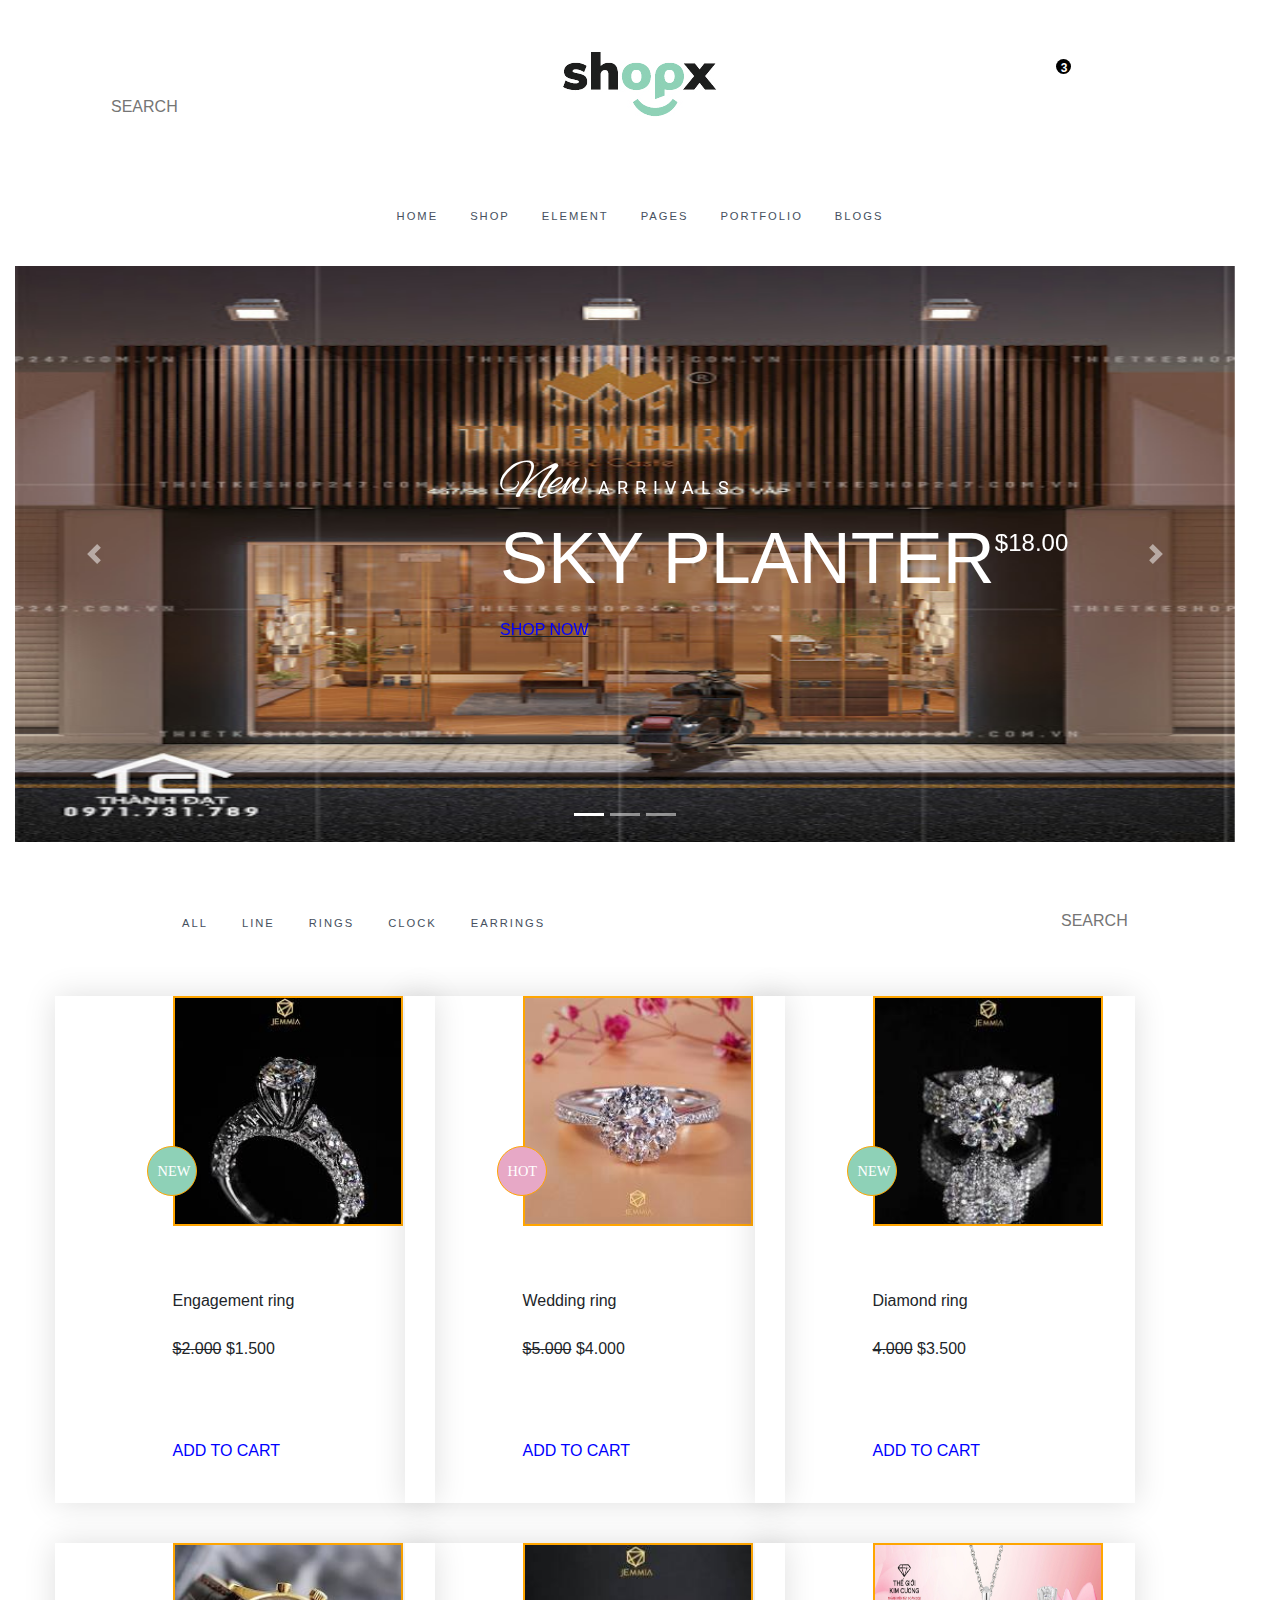
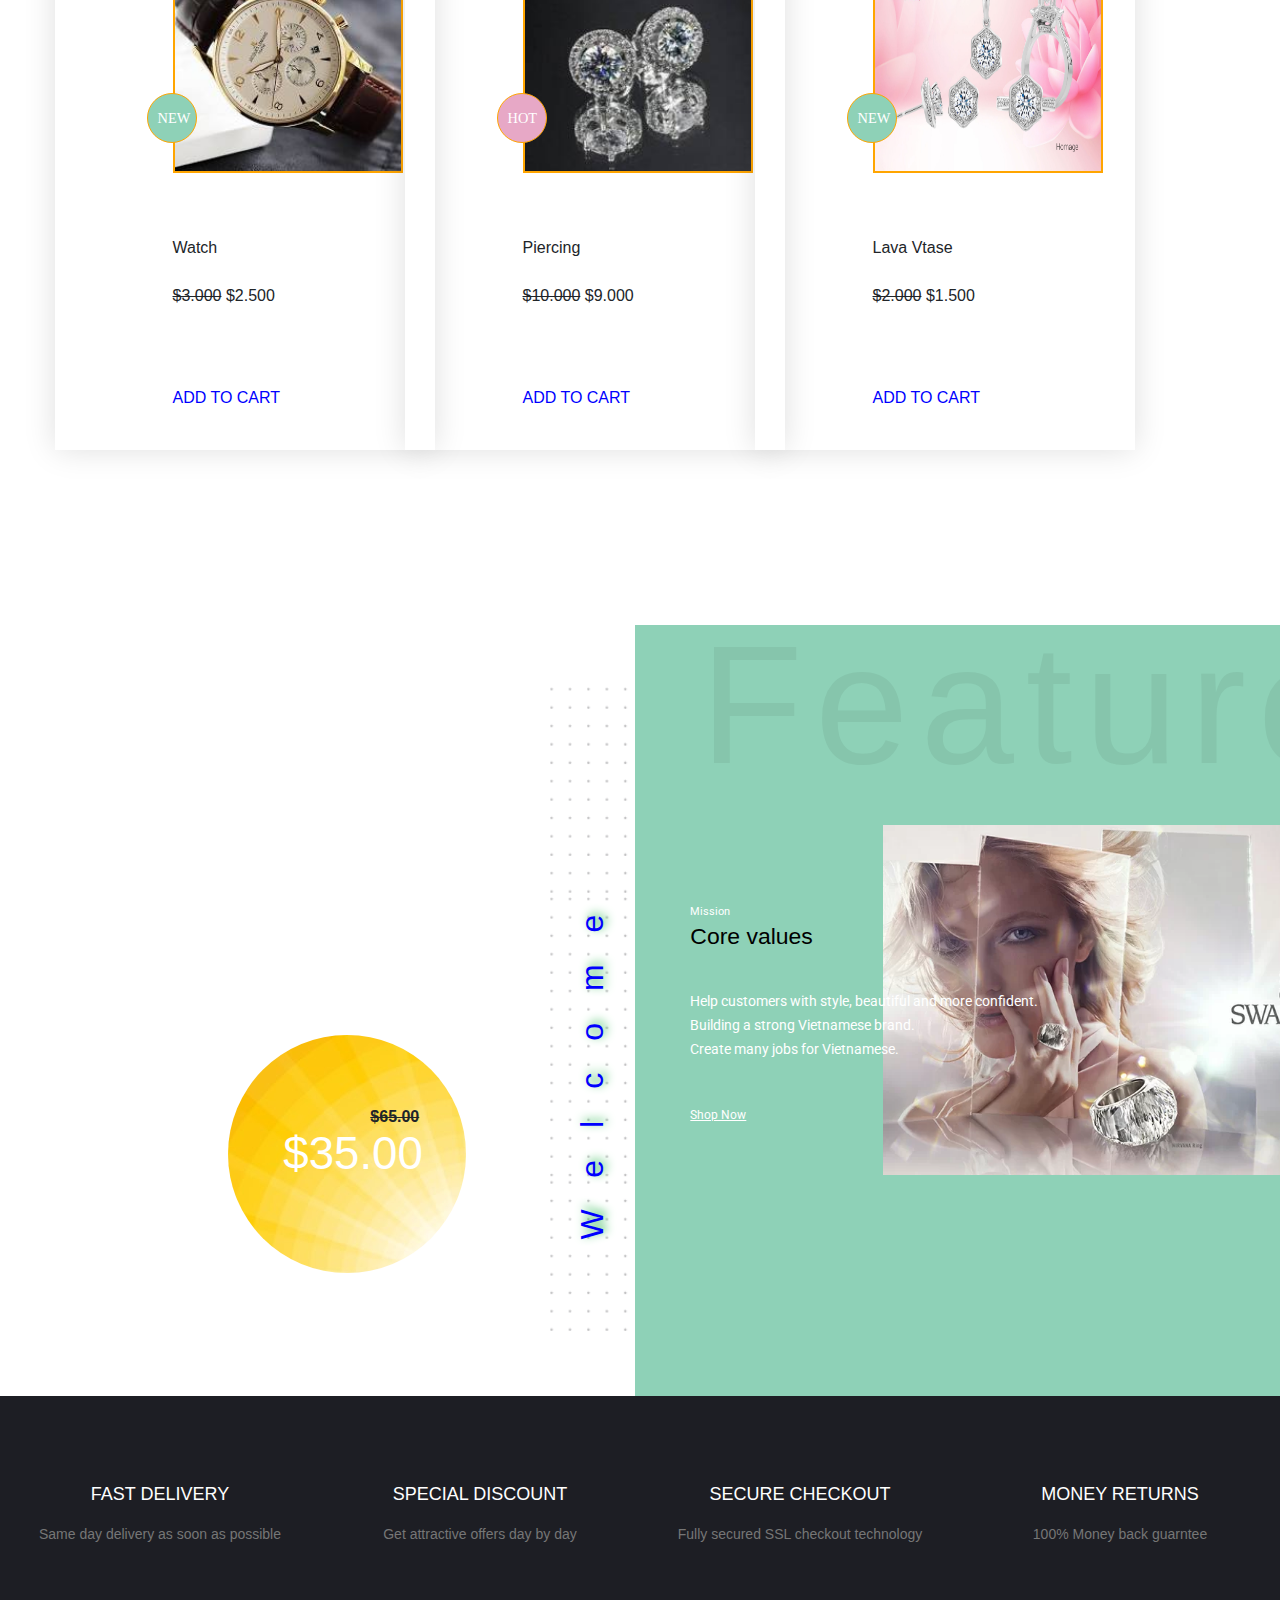
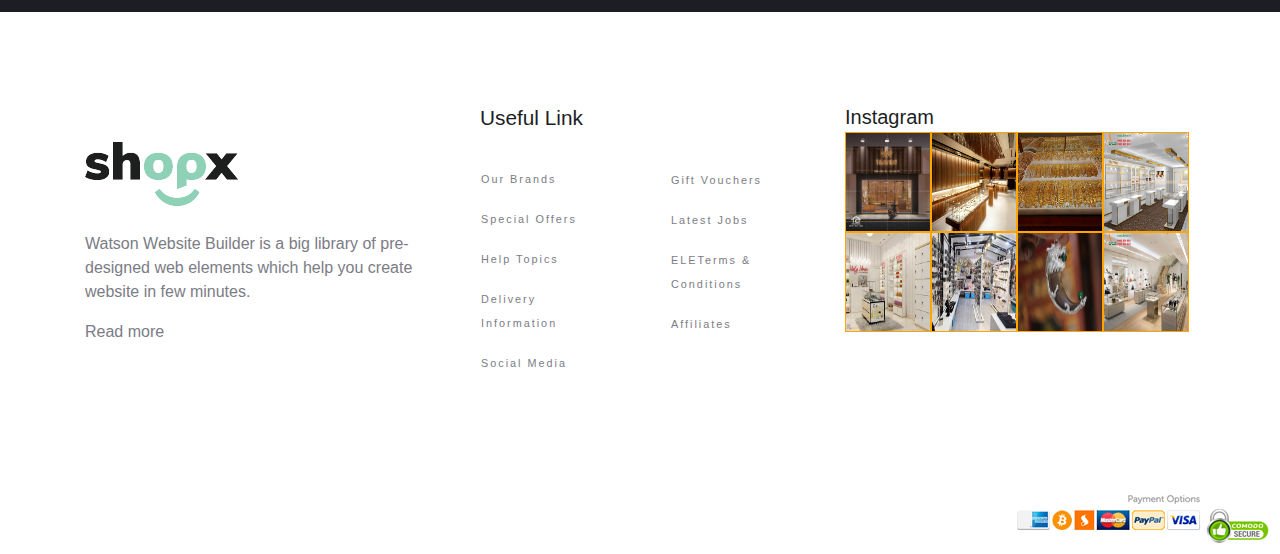
==== shop/index.html @ 18844729 "á" ====
<!DOCTYPE html>
<html lang = "en">
    <head>
        <meta charset="utf-8">
        <title>Shopx-pkg</title>
        <link rel="stylesheet" href="style.css">
        <link rel="stylesheet" href="https://use.fontawesome.com/releases/v5.7.0/css/all.css" integrity="sha384-lZN37f5QGtY3VHgisS14W3ExzMWZxybE1SJSEsQp9S+oqd12jhcu+A56Ebc1zFSJ" crossorigin="anonymous">
		<link rel="stylesheet" href="https://maxcdn.bootstrapcdn.com/bootstrap/4.5.2/css/bootstrap.min.css">
		<link href="https://fonts.googleapis.com/css2?family=Alex+Brush&display=swap" rel="stylesheet">
		<link href="https://fonts.googleapis.com/css2?family=Roboto:ital,wght@0,100;0,300;0,400;1,100&display=swap" rel="stylesheet">
        
    </head>
    <body>
		<!--start header-->
        <header>
            <div class="container">
                <div class="row top-header">
                    <div class="search col-xl-2">
                        <div class="input-group">
                            <div class="input-group-btn">
								<button type="submit" class="btn">
									<span class="fa fa-search"></span>
								</button>
							</div>
							<input class="form-control-plaintext" type="text" placeholder="SEARCH" aria-describedby="search-a">
                        </div>
                    </div>
                    <div class="shopx col-xl-8">
                        <img src="img/shopx.jpg" alt="shopx">
                    </div>
                    <div class="icon col-xl-2 row">
                        <div class="dropdown">
							<button type="button" class="btn btn-white" data-toggle="dropdown">
								<i class="far fa-user-circle"></i>
							</button>
							<div class="dropdown-menu">
								<a class="dropdown-item" href="#">Login</a>
								<a class="dropdown-item" href="#">Log out</a>
								<a class="dropdown-item" href="#">Security</a>
							</div>
                        </div>
                        <div class="dropdown">
							<button type="button" class="btn btn-white positon" data-toggle="dropdown">
								<i class="fas fa-shopping-cart"></i>
                                <span class="badge badge-light">3</span>	
							</button>
							<div class="dropdown-menu">
								<a class="dropdown-item" href="#">Hot</a>
								<a class="dropdown-item" href="#">New</a>
								<a class="dropdown-item" href="#">Discount</a>
                            </div>
                            
						</div>
						<div class="dropdown">
							<button type="button" class="btn btn-white" data-toggle="dropdown">
								<i class="fas fa-align-right"></i>
							</button>
							<div class="dropdown-menu">
								<div class="dropdown-header" href="#">Language</div>
								<a class="dropdown-item" href="#">English</a>
								<a class="dropdown-item" href="#">Viet Nam</a>
							</div>
                        </div>
                    </div>

                </div>
                <div class="row justify-content-center">
					<ul class="nav nav-menu">
						<li class="nav-item">
							<a class="nav-link" href="#" title="home">HOME</a>
						</li>
						<li class="nav-item">
							<a class="nav-link" href="#" title="shop">SHOP</a>
						</li>
						<li class="nav-item">
							<a class="nav-link" href="#" title="element">ELEMENT</a>
						</li>
						<li class="nav-item">
							<a class="nav-link" href="#" title="pages">PAGES</a>
						</li>
						<li class="nav-item">
							<a class="nav-link" href="#" title="portfolio">PORTFOLIO</a>
						</li>
						<li class="nav-item">
							<a class="nav-link" href="#" title="blogs">BLOGS</a>
						</li>
					</ul>
				</div>
            </div>
        </header>
		<!--end header-->
		<!--start section-->
		<section>
			<div class="row container-fluid">
				<div id="demo" class="carousel slide col-xl-12" data-ride="carousel">
					<ul class="carousel-indicators">
						<li data-target="#demo" data-slide-to="0" class="active"></li>
						<li data-target="#demo" data-slide-to="1" ></li>
						<li data-target="#demo" data-slide-to="2" ></li>
					</ul>
					<div class="carousel-inner">
						<div class="carousel-item active">
							<img src="img/img1.jpg" alt="cửa hàng">
						</div>
						<div class="carousel-item ">
							<img src="img/img2.jpg" alt="cửa hàng">
						</div>
						<div class="carousel-item ">
							<img src="img/img3.jpg" alt="cửa hàng">
						</div>
					</div>
					<a class="carousel-control-prev" href="#demo" data-slide="prev">
						<span class="carousel-control-prev-icon"></span>
					</a>
					<a class="carousel-control-next" href="#demo" data-slide="next">
						<span class="carousel-control-next-icon"></span>
					</a>
					<div class="word">
						<div class="text-1">
							<div class="new">New
								<span class="arrivals">arrivals</span>
							</div>
						</div>
						<div class="text-2">
							<div class="skyplanter">Sky Planter
								<span class="money">$18.00</span>
							</div>
						</div>
						<div class="text-3">
							<a class="user-link" href="#" title="shopnow">SHOP NOW</a>
						</div>
					</div>
				</div>
			</div>
			<div class="product">
				<div class="container">
					<div class="row top-product">
						<div class="dropdown col-1">
							<button type="button" class="btn btn-white" data-toggle="dropdown">
								<i class="fas fa-align-right"></i>
							</button>
							<div class="dropdown-menu">
								<div class="dropdown-header" href="#">Menu</div>
								<a class="dropdown-item" href="#">product</a>
								<a class="dropdown-item" href="#">unit price</a>
							</div>
						</div>
						<ul class="nav nav-tabs  col-5" role="tablist">
							<li class="nav-item">
								<a class="nav-link" data-toggle="tab" href="#all">ALL</a>
							</li>
							<li class="nav-item">
								<a class="nav-link" data-toggle="tab" href="#line">LINE</a>
							</li>
							<li class="nav-item">
								<a class="nav-link" data-toggle="tab" href="#rings">RINGS</a>
							</li>
							<li class="nav-item">
								<a class="nav-link" data-toggle="tab" href="#clock">CLOCK</a>
							</li>
							<li class="nav-item">
								<a class="nav-link" data-toggle="tab" href="#earrings">EARRINGS</a>
							</li>
						</ul>
						<div class="col-4"></div>
						<div class="search-tow col-2">
							<div class="input-group">
								<div class="input-group-btn">
									<button type="submit" class="btn">
										<span class="fa fa-search"></span>
									</button>
								</div>
								<input class="form-control-plaintext" type="text" placeholder="SEARCH" aria-describedby="search-a">
							</div>
						</div>
					</div>
					<div class="row">
						<div id="item" class="col-xl-4 row">
							<div class="col-xl-3">
								<div class="icon-a">
									<button type="button" class="btn btn-white" data-toggle="modal" data-target="#myModal">
										<i class="fas fa-align-right"></i>
									</button>
									<div class="modal" id="myModal">
										<div class="modal-dialog">
											<div class="modal-content">
												<div class="modal-header">
													<h4 class="modal-title">shopping</h4>
													<button type="button" class="close" data-dismiss="modal">&times;</button>
												</div>
												<div class="modal-body">
													like
												</div>
												<div class="modal-footer">
													<button type="button" class="btn btn-danger" data-dismiss="modal">Close</button>
												</div>
											</div>
										</div>
									</div>
								</div>
								<div class="icon-aa">
									<a href="#" title="heart">
										<i class="far fa-heart"></i>
									</a>
								</div>
								<div class="icon-aaa">
									<a href="#" title="all">
										<i class="fas fa-align-left"></i>
									</a>
								</div>
							</div>
							<div class="col-xl-9">
								<div class="new-b">
									<img class="image" src="img/aa.jpg" alt="aaa">
									<div class="new-new"></div>
									<span class="let">NEW</span>
									<div class="abc">
										<div>Engagement ring</div>
										<div class="usd">
											<span><del>$2.000</del></span>  $1.500
										</div>
										<a class="user-link" href="#" title="cart">
											<i class="fas fa-shopping-cart"></i>
											ADD TO CART
										</a>
									</div>
								</div>
							</div>
						</div>
						<div id="item" class="col-xl-4 row">
							<div class="col-xl-3">
								<div class="icon-a">
									<button type="button" class="btn btn-white" data-toggle="modal" data-target="#myModal">
										<i class="fas fa-align-right"></i>
									</button>
									<div class="modal" id="myModal">
										<div class="modal-dialog">
											<div class="modal-content">
												<div class="modal-header">
													<h4 class="modal-title">shopping</h4>
													<button type="button" class="close" data-dismiss="modal">&times;</button>
												</div>
												<div class="modal-body">
													like
												</div>
												<div class="modal-footer">
													<button type="button" class="btn btn-danger" data-dismiss="modal">Close</button>
												</div>
											</div>
										</div>
									</div>
								</div>
								<div class="icon-aa">
									<a href="#" title="heart">
										<i class="far fa-heart"></i>
									</a>
								</div>
								<div class="icon-aaa">
									<a href="#" title="all">
										<i class="fas fa-align-left"></i>
									</a>
								</div>
							</div>
							<div class="col-xl-9">
								<div class="hot-b">
									<img class="image" src="img/a.jpg" alt="aaa">
									<div class="hot-c"></div>
									<span class="hot">HOT</span>
									<div class="abc">
										<div>Wedding ring</div>
										<div class="usd">
											<span><del>$5.000</del></span>  $4.000
										</div>
										<a class="user-link" href="#" title="cart">
											<i class="fas fa-shopping-cart"></i>
											ADD TO CART
										</a>
									</div>
								</div>
							</div>
						</div>
						<div id="item" class="col-xl-4 row">
							<div class="col-xl-3">
								<div class="icon-a">
									<button type="button" class="btn btn-white" data-toggle="modal" data-target="#myModal">
										<i class="fas fa-align-right"></i>
									</button>
									<div class="modal" id="myModal">
										<div class="modal-dialog">
											<div class="modal-content">
												<div class="modal-header">
													<h4 class="modal-title">shopping</h4>
													<button type="button" class="close" data-dismiss="modal">&times;</button>
												</div>
												<div class="modal-body">
													like
												</div>
												<div class="modal-footer">
													<button type="button" class="btn btn-danger" data-dismiss="modal">Close</button>
												</div>
											</div>
										</div>
									</div>
								</div>
								<div class="icon-aa">
									<a href="#" title="heart">
										<i class="far fa-heart"></i>
									</a>
								</div>
								<div class="icon-aaa">
									<a href="#" title="all">
										<i class="fas fa-align-left"></i>
									</a>
								</div>
							</div>
							<div class="col-xl-9">
								<div class="new-b">
									<img class="image" src="img/aaa.jpg" alt="aaa">
									<div class="new-new"></div>
									<span class="let">NEW</span>
									<div class="abc">
										<div>Diamond ring</div>
										<div class="usd">
											<span><del>4.000</del></span>  $3.500
										</div>
										<a class="user-link" href="#" title="cart">
											<i class="fas fa-shopping-cart"></i>
											ADD TO CART
										</a>
									</div>
								</div>
							</div>
						</div>
					</div>
					<div class="row last-product">
						<div id="item" class="col-xl-4 row">
							<div class="col-xl-3">
								<div class="icon-a">
									<button type="button" class="btn btn-white" data-toggle="modal" data-target="#myModal">
										<i class="fas fa-align-right"></i>
									</button>
									<div class="modal" id="myModal">
										<div class="modal-dialog">
											<div class="modal-content">
												<div class="modal-header">
													<h4 class="modal-title">shopping</h4>
													<button type="button" class="close" data-dismiss="modal">&times;</button>
												</div>
												<div class="modal-body">
													like
												</div>
												<div class="modal-footer">
													<button type="button" class="btn btn-danger" data-dismiss="modal">Close</button>
												</div>
											</div>
										</div>
									</div>
								</div>
								<div class="icon-aa">
									<a href="#" title="heart">
										<i class="far fa-heart"></i>
									</a>
								</div>
								<div class="icon-aaa">
									<a href="#" title="all">
										<i class="fas fa-align-left"></i>
									</a>
								</div>
							</div>
							<div class="col-xl-9">
								<div class="new-b">
									<img class="image" src="img/b.jpg" alt="aaa">
									<div class="new-new"></div>
									<span class="let">NEW</span>
									<div class="abc">
										<div>Watch</div>
										<div class="usd">
											<span><del>$3.000</del></span>  $2.500
										</div>
										<a class="user-link" href="#" title="cart">
											<i class="fas fa-shopping-cart"></i>
											ADD TO CART
										</a>
									</div>
								</div>
							</div>
						</div>
						<div id="item" class="col-xl-4 row">
							<div class="col-xl-3">
								<div class="icon-a">
									<button type="button" class="btn btn-white" data-toggle="modal" data-target="#myModal">
										<i class="fas fa-align-right"></i>
									</button>
									<div class="modal" id="myModal">
										<div class="modal-dialog">
											<div class="modal-content">
												<div class="modal-header">
													<h4 class="modal-title">shopping</h4>
													<button type="button" class="close" data-dismiss="modal">&times;</button>
												</div>
												<div class="modal-body">
													like
												</div>
												<div class="modal-footer">
													<button type="button" class="btn btn-danger" data-dismiss="modal">Close</button>
												</div>
											</div>
										</div>
									</div>
								</div>
								<div class="icon-aa">
									<a href="#" title="heart">
										<i class="far fa-heart"></i>
									</a>
								</div>
								<div class="icon-aaa">
									<a href="#" title="all">
										<i class="fas fa-align-left"></i>
									</a>
								</div>
							</div>
							<div class="col-xl-9">
								<div class="hot-b">
									<img class="image" src="img/bb.jpg" alt="aaa">
									<div class="hot-c"></div>
									<span class="hot">HOT</span>
									<div class="abc">
										<div>Piercing</div>
										<div class="usd">
											<span><del>$10.000</del></span>  $9.000
										</div>
										<a class="user-link" href="#" title="cart">
											<i class="fas fa-shopping-cart"></i>
											ADD TO CART
										</a>
									</div>
								</div>
							</div>
						</div>
						<div id="item" class="col-xl-4 row">
							<div class="col-xl-3">
								<div class="icon-a">
									<button type="button" class="btn btn-white" data-toggle="modal" data-target="#myModal">
										<i class="fas fa-align-right"></i>
									</button>
									<div class="modal" id="myModal">
										<div class="modal-dialog">
											<div class="modal-content">
												<div class="modal-header">
													<h4 class="modal-title">shopping</h4>
													<button type="button" class="close" data-dismiss="modal">&times;</button>
												</div>
												<div class="modal-body">
													like
												</div>
												<div class="modal-footer">
													<button type="button" class="btn btn-danger" data-dismiss="modal">Close</button>
												</div>
											</div>
										</div>
									</div>
								</div>
								<div class="icon-aa">
									<a href="#" title="heart">
										<i class="far fa-heart"></i>
									</a>
								</div>
								<div class="icon-aaa">
									<a href="#" title="all">
										<i class="fas fa-align-left"></i>
									</a>
								</div>
							</div>
							<div class="col-xl-9">
								<div class="new-b">
									<img class="image" src="img/bbbb.jpg" alt="aaa">
									<div class="new-new"></div>
									<span class="let">NEW</span>
									<div class="abc">
										<div>Lava Vtase</div>
										<div class="usd">
											<span><del>$2.000</del></span>  $1.500
										</div>
										<a class="user-link" href="#" title="cart">
											<i class="fas fa-shopping-cart"></i>
											ADD TO CART
										</a>
									</div>
								</div>
							</div>
						</div>
					</div>
				</div>
			</div>
			 <!-- start four -->
			<div class="four">
				<div class="container-fluid">
					<div class="row">
						<div class="col-xl-2"></div>
						<div class="col-xl-3">
							<div class="four-a">
								<div class="four-aa"><del>$65.00</del></div>
								<div class="four-ab">$35.00</div>
							</div>
						</div>
						<div class="col-xl-7">
							<div class="layer-a">
								<img class="layer-aa" src="img/layer.png" alt="layer" height="661">
								<div class="text-a">Welcome</div>
								<div class="col-xl-12 text-b">
									<div class="text-ba">Featured</div>
									<img class="layer-b" src="img/swarovski.webp" alt="fox">
									<div class="text-bb">
										<div class="text-bba">Mission</div>
										<p class="text-bbb">Core values</p>
										<p class="text-bbc">
											Help customers with style, beautiful and more confident.
											<br>Building a strong Vietnamese brand.
											<br>Create many jobs for Vietnamese.
											
										</p>
										<a class="text-bbd" href="#" title="now">Shop Now</a>
									</div>
								</div>
							</div>
						</div>
					</div>
				</div>
			</div>
			<div class="container-fluid">
				<div class="row">
					<div class="col-xl-3 icon-special">
						<i class="fas fa-truck icon-o"></i>
						<p class="text-c">FAST DELIVERY</p>
						<p class="text-d">Same day delivery as soon as possible</p>
					</div>
					<div class="col-xl-3 icon-special">
						<i class="fas fa-tags icon-o"></i>
						<p class="text-c">SPECIAL DISCOUNT</p>
						<p class="text-d">Get attractive offers day by day</p>
					</div>
					<div class="col-xl-3 icon-special">
						<i class="fas fa-lock-open icon-o"></i>
						<p class="text-c">SECURE CHECKOUT</p>
						<p class="text-d">Fully secured SSL checkout technology</p>
					</div>
					<div class="col-xl-3 icon-special">
						<i class="fas fa-coins icon-o"></i>
						<p class="text-c">MONEY RETURNS</p>
						<p class="text-d">100% Money back guarntee</p>
					</div>
				</div>
			</div>
		</section>
		<!-- end section -->
		<footer>
			<div class="container">
				<div class="row">
					<div class="col-xl-4">
						<a href="#" title="logo"><img class="logo-a" src="img/logo.png" alt="logo"></a>
						<p class="text-e">Watson Website Builder is a big library of pre-designed web elements which help you create website in few minutes.</p>
						<a class="readmore" href="#">Read more<span class="fas fa-angle-double-right"></span></a>
					</div>
					<div class="col-xl-2">
						<p class="text-f">Useful Link</p>
						<ul class="nav">
							<li class="nav-item">
								<a class="nav-link link-b" href="#"><span class="fas fa-angle-double-right"></span> Our Brands</a>
							</li>
							<li class="nav-item">
								<a class="nav-link link-b" href="#"><span class="fas fa-angle-double-right"></span> Special Offers</a>
							</li>
							<li class="nav-item">
								<a class="nav-link link-b" href="#"><span class="fas fa-angle-double-right"></span> Help Topics</a>
							</li>
							<li class="nav-item">
								<a class="nav-link link-b" href="#"><span class="fas fa-angle-double-right"></span> Delivery Information</a>
							</li>
							<li class="nav-item">
								<a class="nav-link link-b" href="#"><span class="fas fa-angle-double-right"></span> Social Media</a>
							</li>
						</ul>
					</div>
					<div class="col-xl-2">
						<ul class="nav list-b">
							<li class="nav-item">
								<a class="nav-link link-b" href="#"><span class="fas fa-angle-double-right"></span> Gift Vouchers</a>
							</li>
							<li class="nav-item">
								<a class="nav-link link-b" href="#"><span class="fas fa-angle-double-right"></span> Latest Jobs</a>
							</li>
							<li class="nav-item">
								<a class="nav-link link-b" href="#"><span class="fas fa-angle-double-right"></span> ELETerms & Conditions</a>
							</li>
							<li class="nav-item">
								<a class="nav-link link-b" href="#"><span class="fas fa-angle-double-right"></span> Affiliates</a>
							</li>
						</ul>
					</div>
					<div class="col-xl-4 list-c">
						<a class="instagram" href="https://www.instagram.com/" title="instagram">
							<span class="fab fa-instagram"></span>Instagram
						</a>
						<div class="d-flex">
							<img src="img/img1.jpg" alt="shopone" width="86" height="100">
							<img src="img/img2.jpg" alt="shopone" width="86" height="100">
							<img src="img/img3.jpg" alt="shopone" width="86" height="100">
							<img src="img/img4.jpg" alt="shopone" width="86" height="100">
						</div>
						<div class="d-flex">
							<img src="img/img5.jpg" alt="shopone" width="86" height="100">
							<img src="img/img6.jpg" alt="shopone" width="86" height="100">
							<img src="img/img7.jpg" alt="shopone" width="86" height="100">
							<img src="img/img8.jpg" alt="shopone" width="86" height="100">
						</div>
						
						<a class="payment" href="https://phuquy.com.vn/">
							<img class="payment-a" src="img/phuongthucthanhtoan.png" alt="phuongthucthanhtoan">
						</a>
					</div>
				</div>
			</div>
		</footer>
		<script src="https://ajax.googleapis.com/ajax/libs/jquery/3.5.1/jquery.min.js"></script>
		<script src="https://cdnjs.cloudflare.com/ajax/libs/popper.js/1.16.0/umd/popper.min.js"></script>
		<script src="https://maxcdn.bootstrapcdn.com/bootstrap/4.5.2/js/bootstrap.min.js"></script>
    </body>
</html>
---- shop/style.css ----
.container{
	width:1140px;
	margin:0 auto;
}
*{
	font-family:sans-serif;
}

/*start header*/
.top-header{
	padding-top:52px;
}
.search{
	padding-top:36px;
}

.shopx{
	text-align:center;
}
.btn{
	position:relative;
}
.btn span.badge{
	position:absolute;
	background:black;
	color:white;
	border-radius:50%;
	width:15px;
	height:15px;
	right:0px;
	top:0px;
}
.nav-menu{
	padding-top:70px;
	padding-bottom:30px;
	font-family:'Roboto';
}
.nav-link{
	font-size:0.7rem;
	line-height:1.5rem;
	letter-spacing:2px;
	color:#45505e;
}
.nav-link:hover{
	color:#9abca4;
	text-decoration:underline;
}
/* end header */

/* start section */
.carousel-item img{
	width:100%;
	height:576px;
}
#demo{
	position:relative;
}
.word{
	position:absolute;
	bottom:200px;
	left:500px;
}

.new, .skyplanter, .arrivals{
	color:#fff;
}
.new{
	font-family:'alex brush';
	font-size:3.3rem;
}
.arrivals{
	line-height:1.5rem;
	font-size:1.125rem;
	letter-spacing:7px;
	font-family:'roboto';
	text-transform:uppercase;
}
.skyplanter{
	line-height:1.5rem;
	font-size:4.5rem;
	text-transform:uppercase;
	position:relative;
}
.text-2{
	padding-top:23px;
	padding-bottom:48px;
}
.money{
	line-height:1.5rem;
	font-size:1.5rem;
	position:absolute;
	top:-15px;
	right:o;
}
.text-3{
	line-height:1.5rem;
	font-size:1.rem;
	text-decoration:underline;
}
.user-link:hover{
	color:#9abca4;
	text-decoration:none;
}
.user-link{
	color:blue;
}
/*end slide*/

/*start product*/

.top-product{
	padding-top:60px;
	padding-bottom:53px;
}

.image{
	width:230px;
	height:230px;
	border:2px solid orange;
}
ul.nav-tabs{
    border:none;
}
#item{
	box-shadow:0 0 30px rgb(0 0 0 / 13%);
}
.icon-aa{
	padding-top:40px;
	padding-bottom:28px;
}
.icon-aa, .icon-aaa{
	padding-left:15px;
}
.icon-a a, .icon-aa a, .icon-aaa a{
	color:black;
}
.new-b{
	position:relative;
}
.new-new{
	position:absolute;
	top:150px;
	left:-26px;
	background:#8ed1b7;
	width:50px;
	height:50px;
	border-radius:50%;
	border:1px solid orange;
	
}
.let{
	line-height:1.5rem;
	font-size:0.9rem;
	color:#fff;
	font-family:'Geogrotesque';
	position:absolute;
	top:163px;
	left:-15px;
}
.abc{
	padding-top:63px;
	padding-bottom:40px;
}
.usd{
	padding-top:24px;
	padding-bottom:78px;
}
.hot-b{
	position:relative;
}
.hot-c{
	position:absolute;
	top:150px;
	left:-26px;
	width:50px;
	height:50px;
	background:#e7a8c6;
	padding:15px 13px;
	border-radius:50%;
	border:1px solid orange;
	
}
.hot{
	line-height:1.5rem;
	font-size:0.9rem;
	color:#fff;
	font-family:'Geogrotesque';
	position:absolute;
	top:163px;
	left:-15px;
	
}
.last-product{
	padding-top:40px;
}
/*start four*/


	
.four{
	padding-top:175px;
}
.four-a{
	margin-bottom: 120px;
	position:relative;
	background:#e7a8c6;
	width:238px;
	height:238px;
	border-radius:50%;
	margin-top:410px;
	background-image:url("img/img10.jpg");
	
}
.four-aa{
    position: absolute;
    top: 70px;
	left: 142px;
	font-weight:600;
}
.four-ab{
	color:#fff;
	left: 55px;
    top: 85px;
	text-align:center;
	position:absolute;
	font-size: 2.85rem;
}
.layer-a{
	position:relative;
}

.layer-aa{
	top:60px;
	position:absolute;
}
.text-a{
	left: -134px;
    font-size: 2rem;
    line-height: 1.5rem;
    letter-spacing: 32px;
    top: 424px;
    transform: rotate(-90deg);
    position: absolute;
	font-family: 'Titillium Web', sans-serif;
	text-shadow:3px 3px 10px #29b54d;
	color:blue;
}
.text-b{
	left: 87px;
	background:#8ed1b7;
	height:771px;
}
.text-ba{
	letter-spacing:12px;
	padding-left:50px;
	padding-top:68px;
	color:#86c5ac;
	line-height:1.5rem;
	font-size:10.5rem;
}
.layer-b{
	top: 200px;
	left:248px;
	position:absolute;
	width:560px;
	height:auto;
}
.text-bb{
	top:275px;
    position: absolute;
    left: 55px;
}
.text-bba{
	line-height:1.5rem;
	font-size:0.67rem;
	font-family: 'Roboto', sans-serif;
	color:#fff;
}
.text-bbb{
	line-height:1.5rem;
	font-size:1.435rem;
	color:#000;
}
.text-bbc{
	line-height:1.5rem;
	padding-top:25px;
	padding-bottom:25px;
	font-size:0.875rem;
	font-family: 'Roboto', sans-serif;
	color:#fff;
}
.text-bbd{
	line-height:1.5rem;
	font-size:0.75rem;
	text-decoration:underline;
	font-family: 'Roboto', serif;
	color:#fff;
}

/* end four*/

/*last section*/
.icon-special{
	text-align:center;
	padding-top:40px;
	background:#1d1e24;
	padding-bottom:50px;
}
.icon-o{
	color:#343640;
	font-size:3.6875rem;
}
.text-c{
	padding-top:46px;
	color:#fff;
	font-size:1.125rem;
	line-height:1.5rem;
}
.text-d{
	color:#767676;
	font-size:0.875rem;
	line-height:1.5rem;
}
/*end section */


.logo-a{
    padding-top: 130px;
	padding-bottom: 25px;
}
.text-e{
	color:#7b7c85;
}
.readmore{
	color:#7b7c85;
}
.text-f{
	padding-bottom:10px;
	font-size:1.3rem;
	font-family: 'Titillium Web', sans-serif;
	padding-top: 90px;
	padding-left:15px;
	color:#1d1e24;
}
.link-b{
	font-size:0.677rem;
	color:#7b7c85;
}
.list-b{
	padding-top:148px;
}
a.instagram{
	color:#1d1e24;
	font-size:1.25rem;
	
}
.fa-instagram{
	padding-bottom:33px;
}
.list-c{
	padding-top:90px;
	padding-left:100px;
}
.payment{
	padding-left:150px;
}
.payment-a{
	padding-top:155px;
}
.d-flex img{
	border:1px solid orange;
}
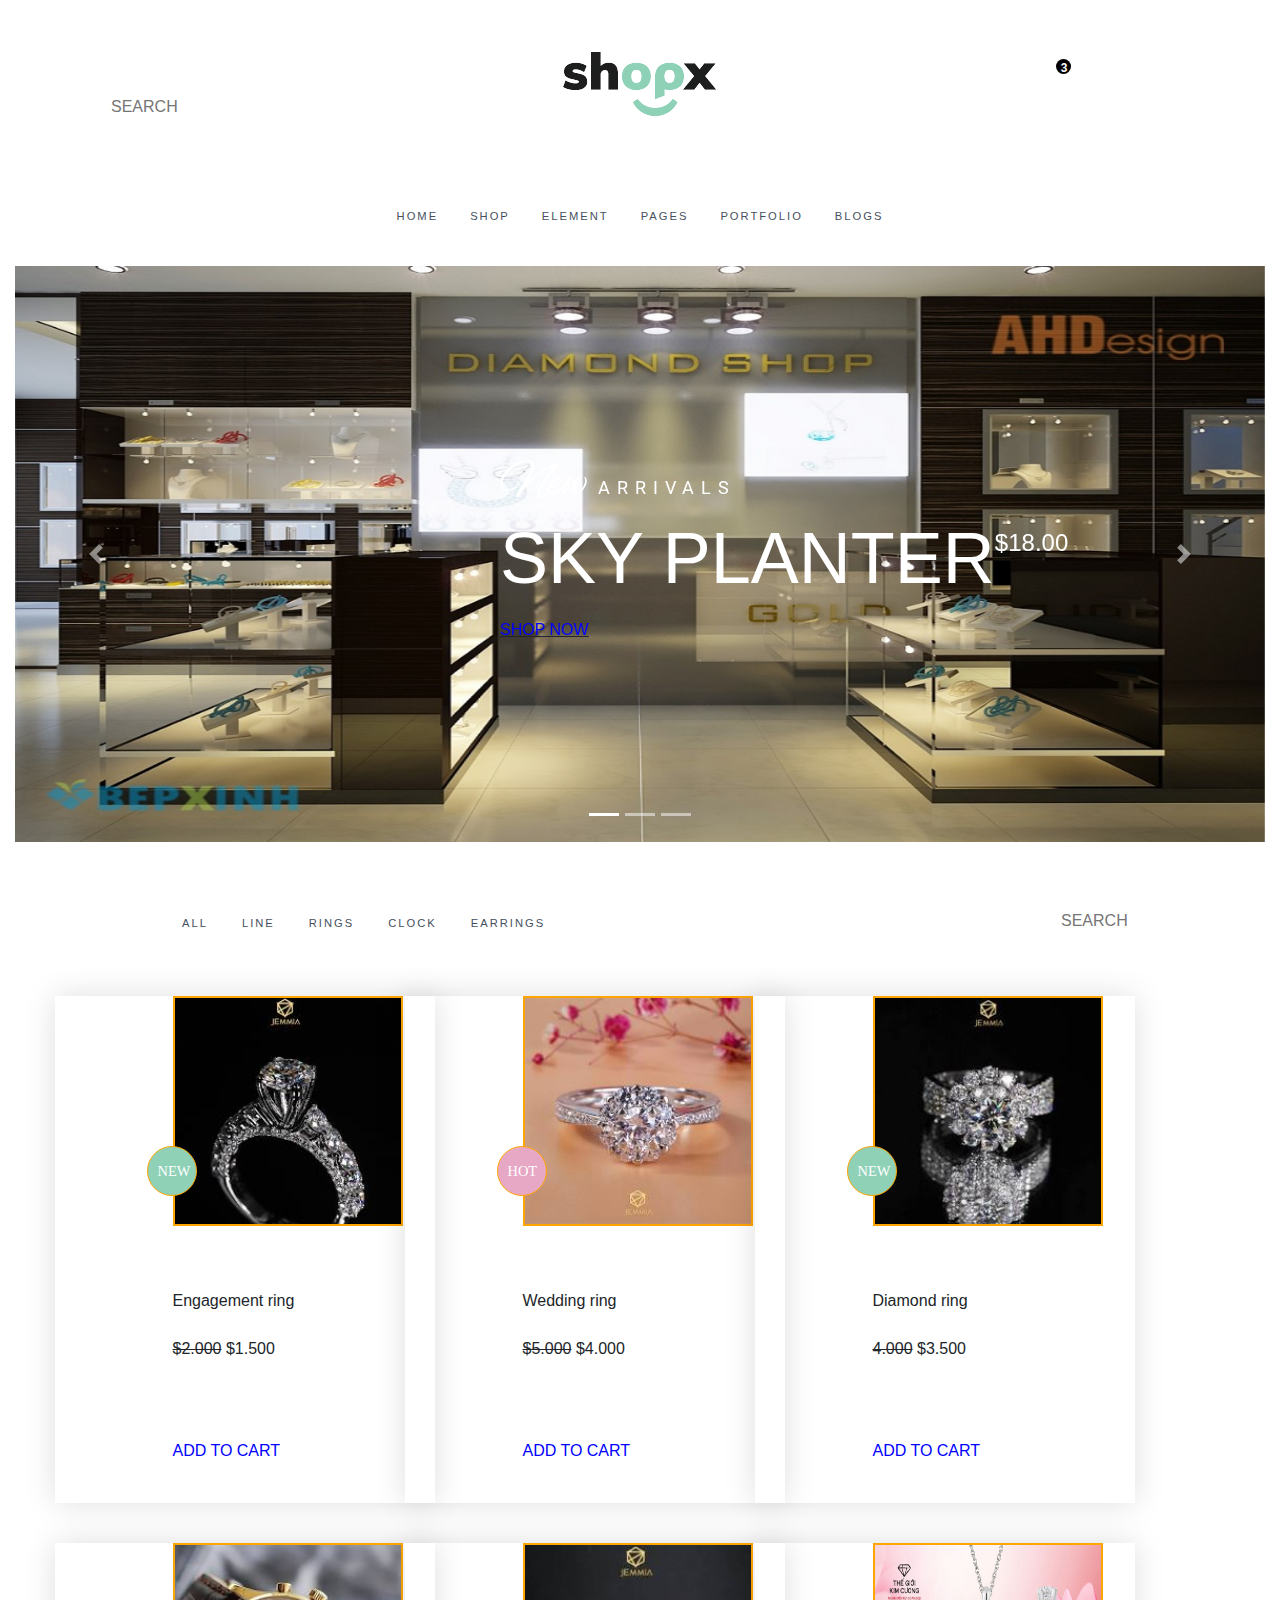
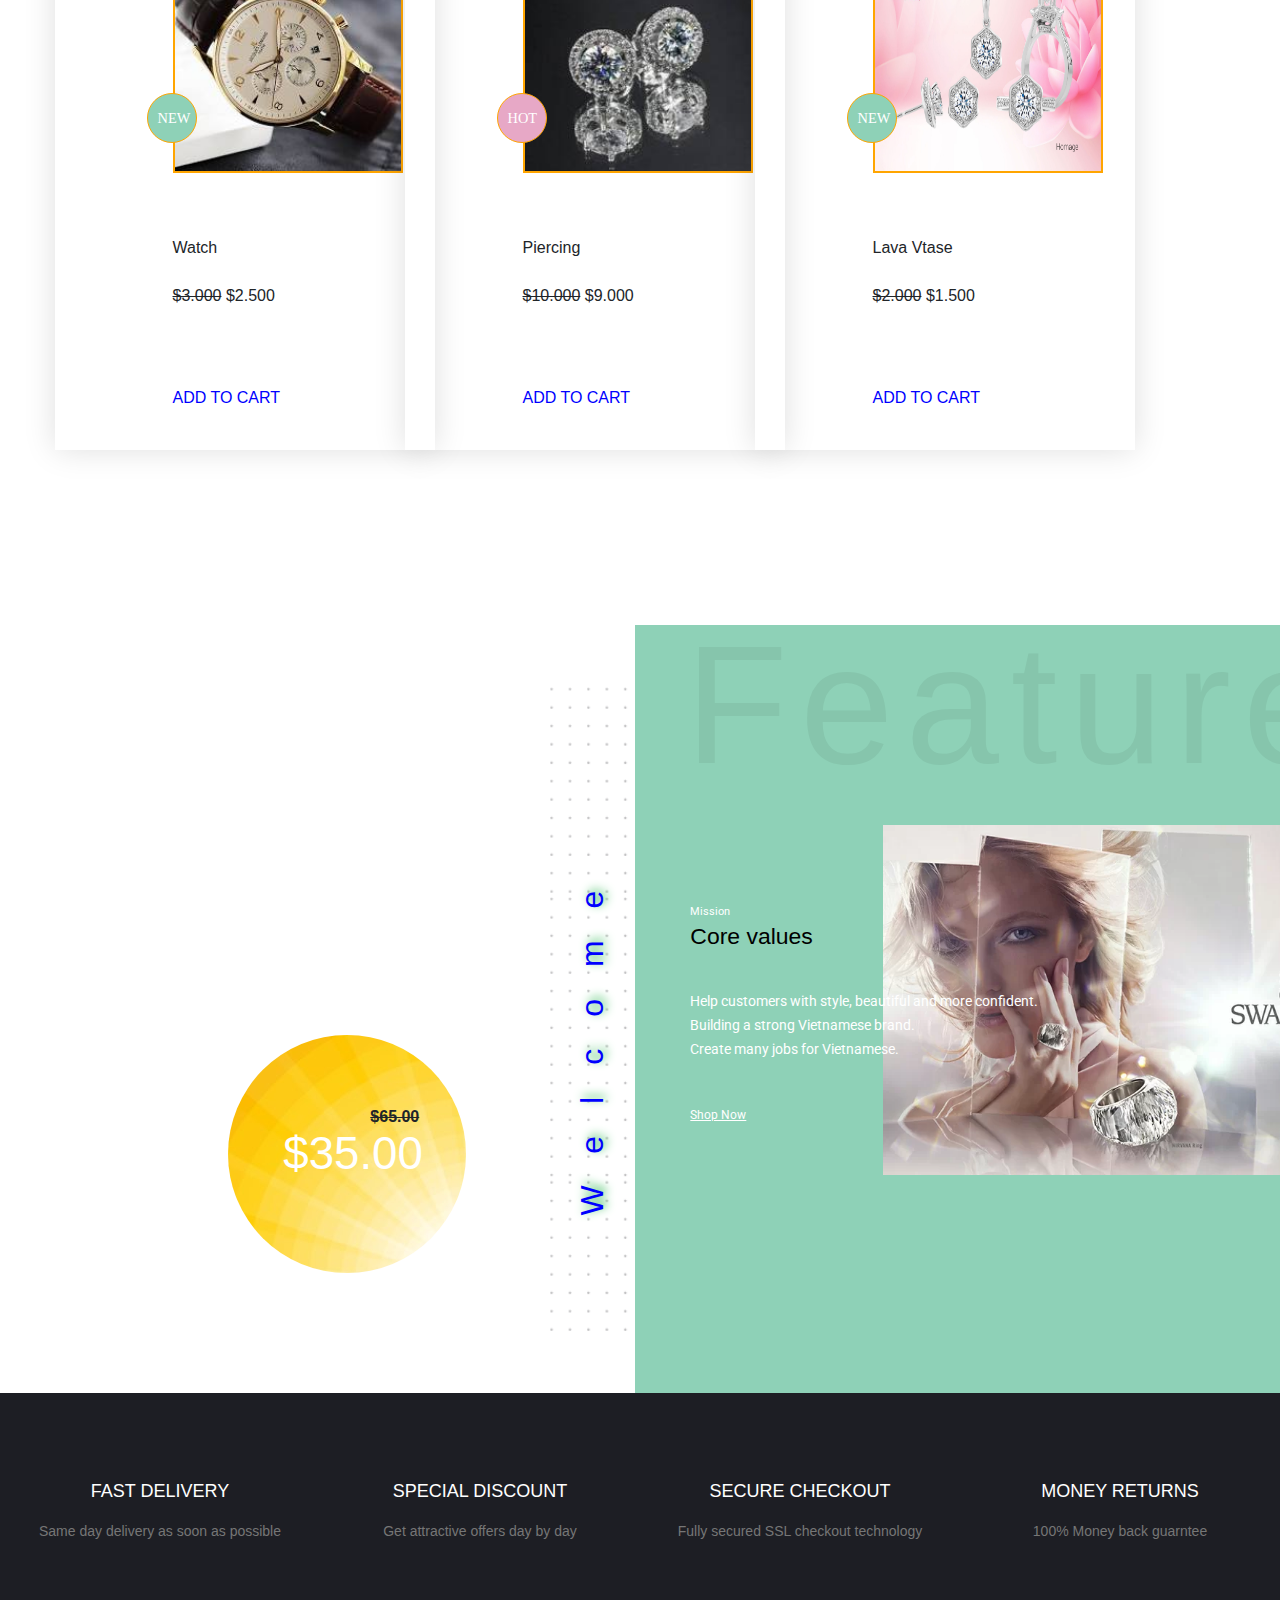
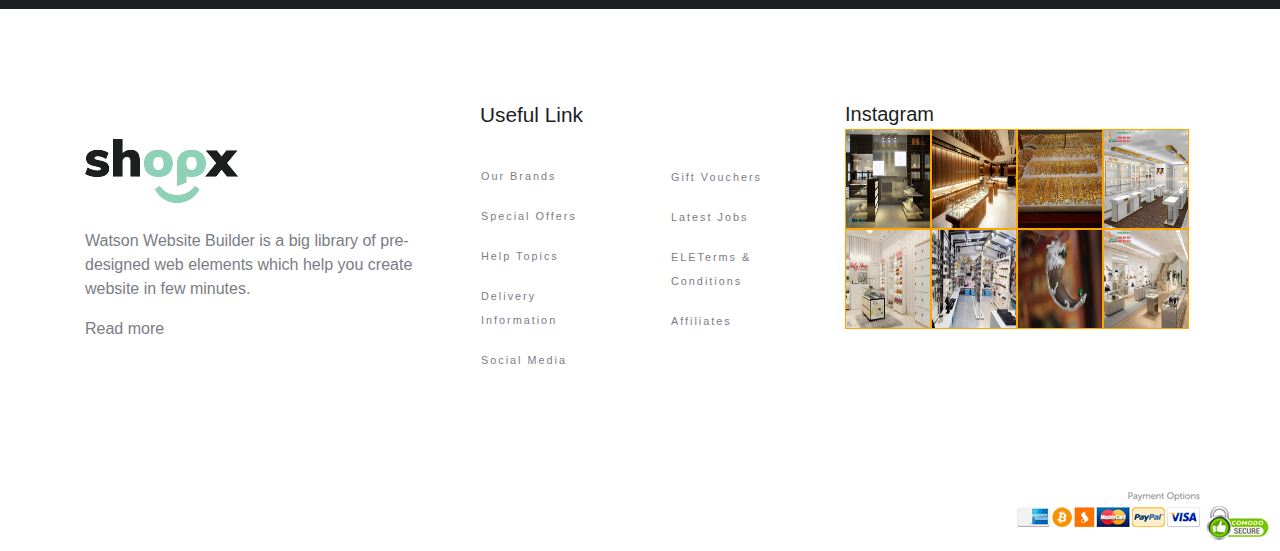
==== commit f9341cc9: "x" ====
--- a/shop/index.html
+++ b/shop/index.html
@@ -91,43 +91,45 @@
 		<!--end header-->
 		<!--start section-->
 		<section>
-			<div class="row container-fluid">
-				<div id="demo" class="carousel slide col-xl-12" data-ride="carousel">
-					<ul class="carousel-indicators">
-						<li data-target="#demo" data-slide-to="0" class="active"></li>
-						<li data-target="#demo" data-slide-to="1" ></li>
-						<li data-target="#demo" data-slide-to="2" ></li>
-					</ul>
-					<div class="carousel-inner">
-						<div class="carousel-item active">
-							<img src="img/img1.jpg" alt="cửa hàng">
-						</div>
-						<div class="carousel-item ">
-							<img src="img/img2.jpg" alt="cửa hàng">
-						</div>
-						<div class="carousel-item ">
-							<img src="img/img3.jpg" alt="cửa hàng">
-						</div>
-					</div>
-					<a class="carousel-control-prev" href="#demo" data-slide="prev">
-						<span class="carousel-control-prev-icon"></span>
-					</a>
-					<a class="carousel-control-next" href="#demo" data-slide="next">
-						<span class="carousel-control-next-icon"></span>
-					</a>
-					<div class="word">
-						<div class="text-1">
-							<div class="new">New
-								<span class="arrivals">arrivals</span>
-							</div>
-						</div>
-						<div class="text-2">
-							<div class="skyplanter">Sky Planter
-								<span class="money">$18.00</span>
-							</div>
-						</div>
-						<div class="text-3">
-							<a class="user-link" href="#" title="shopnow">SHOP NOW</a>
+			<div class="container-fluid">
+				<div class="row">
+					<div id="demo" class="carousel slide col-xl-12" data-ride="carousel">
+						<ul class="carousel-indicators">
+							<li data-target="#demo" data-slide-to="0" class="active"></li>
+							<li data-target="#demo" data-slide-to="1" ></li>
+							<li data-target="#demo" data-slide-to="2" ></li>
+						</ul>
+						<div class="carousel-inner">
+							<div class="carousel-item active">
+								<img src="img/img1.jpg" alt="cửa hàng">
+							</div>
+							<div class="carousel-item ">
+								<img src="img/img2.jpg" alt="cửa hàng">
+							</div>
+							<div class="carousel-item ">
+								<img src="img/img3.jpg" alt="cửa hàng">
+							</div>
+						</div>
+						<a class="carousel-control-prev" href="#demo" data-slide="prev">
+							<span class="carousel-control-prev-icon"></span>
+						</a>
+						<a class="carousel-control-next" href="#demo" data-slide="next">
+							<span class="carousel-control-next-icon"></span>
+						</a>
+						<div class="word">
+							<div class="text-1">
+								<div class="new">New
+									<span class="arrivals">arrivals</span>
+								</div>
+							</div>
+							<div class="text-2">
+								<div class="skyplanter">Sky Planter
+									<span class="money">$18.00</span>
+								</div>
+							</div>
+							<div class="text-3">
+								<a class="user-link" href="#" title="shopnow">SHOP NOW</a>
+							</div>
 						</div>
 					</div>
 				</div>
@@ -505,9 +507,9 @@
 						</div>
 						<div class="col-xl-7">
 							<div class="layer-a">
-								<img class="layer-aa" src="img/layer.png" alt="layer" height="661">
+								<img class="layer-aa" src="img/layer.png" alt="layer">
 								<div class="text-a">Welcome</div>
-								<div class="col-xl-12 text-b">
+								<div class="text-b">
 									<div class="text-ba">Featured</div>
 									<img class="layer-b" src="img/swarovski.webp" alt="fox">
 									<div class="text-bb">
--- a/shop/style.css
+++ b/shop/style.css
@@ -51,6 +51,7 @@
 .carousel-item img{
 	width:100%;
 	height:576px;
+	background-size:cover;
 }
 #demo{
 	position:relative;
@@ -232,13 +233,14 @@
 .layer-aa{
 	top:60px;
 	position:absolute;
+	height:661px;
 }
 .text-a{
 	left: -134px;
     font-size: 2rem;
     line-height: 1.5rem;
     letter-spacing: 32px;
-    top: 424px;
+    top: 400px;
     transform: rotate(-90deg);
     position: absolute;
 	font-family: 'Titillium Web', sans-serif;
@@ -249,6 +251,7 @@
 	left: 87px;
 	background:#8ed1b7;
 	height:771px;
+	position:absolute;
 }
 .text-ba{
 	letter-spacing:12px;
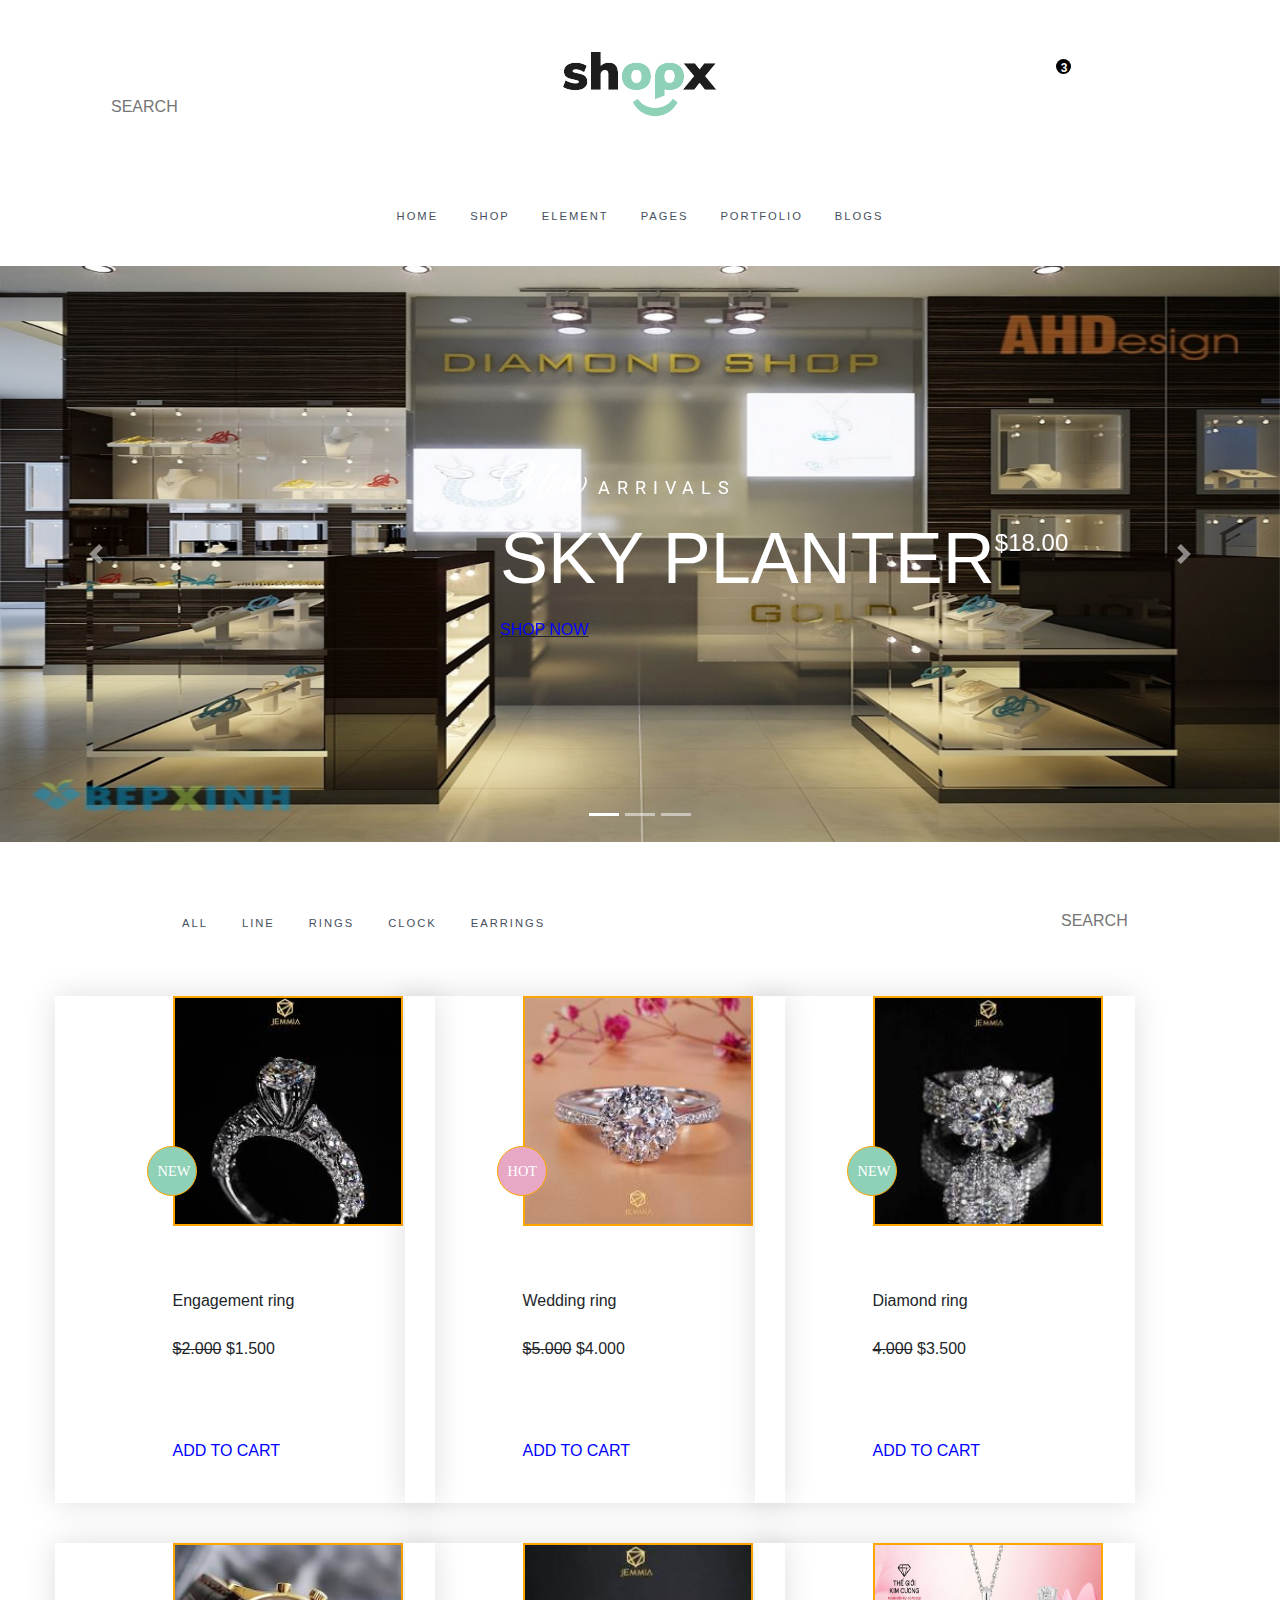
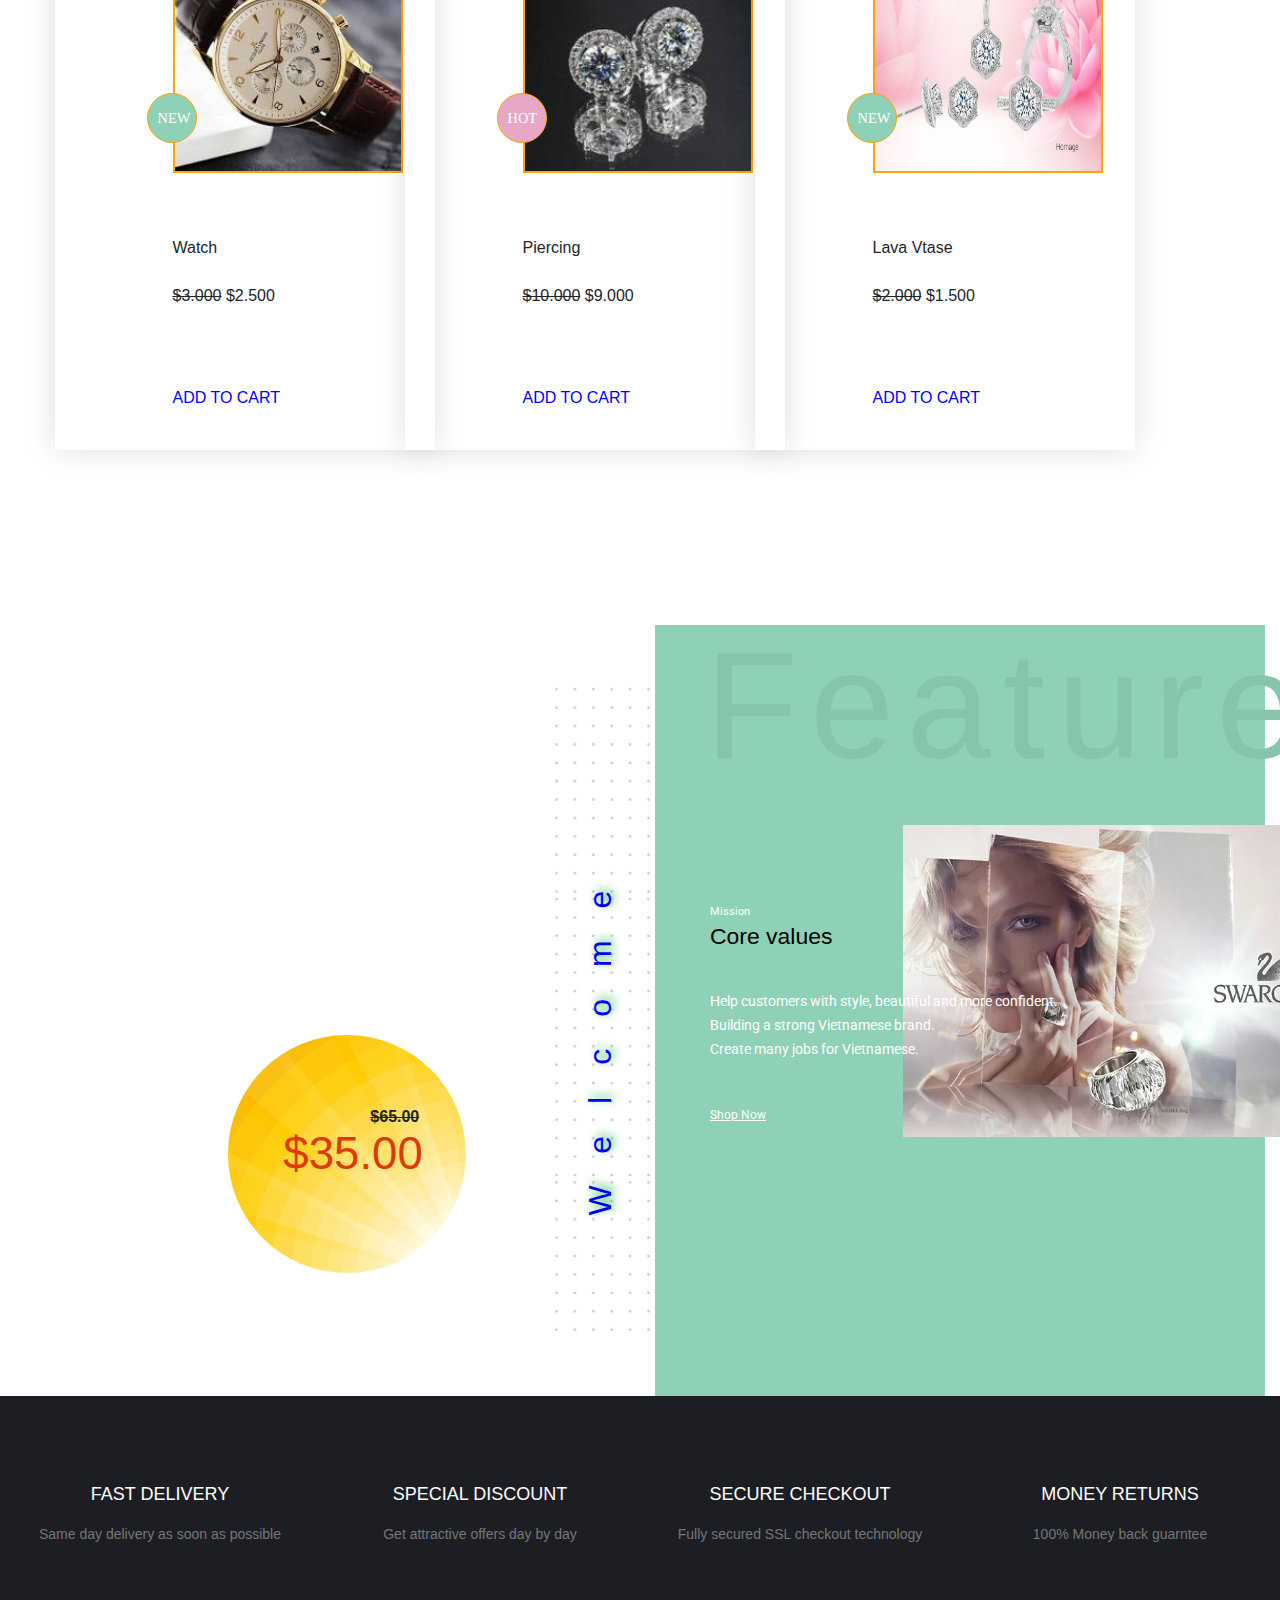
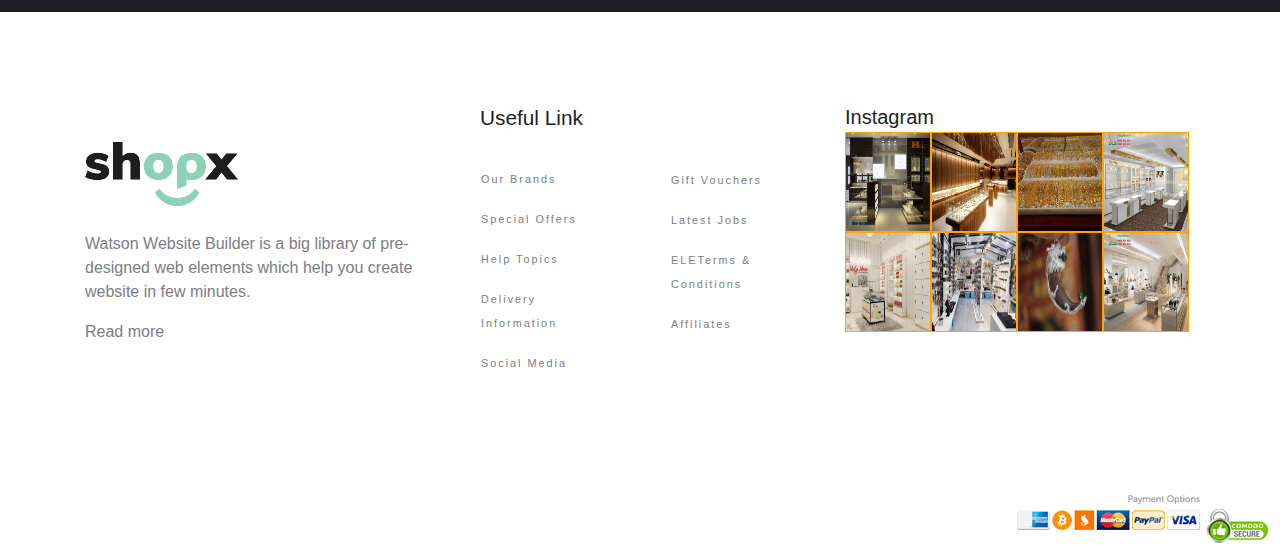
==== commit 1e8a8aa7: "e" ====
--- a/shop/index.html
+++ b/shop/index.html
@@ -499,15 +499,15 @@
 				<div class="container-fluid">
 					<div class="row">
 						<div class="col-xl-2"></div>
-						<div class="col-xl-3">
+						<div class="col-xl-4">
 							<div class="four-a">
 								<div class="four-aa"><del>$65.00</del></div>
 								<div class="four-ab">$35.00</div>
 							</div>
 						</div>
-						<div class="col-xl-7">
-							<div class="layer-a">
-								<img class="layer-aa" src="img/layer.png" alt="layer">
+						<div class="col-xl-6">
+							<img class="layer-aa" src="img/layer.png" alt="layer">
+							<div class="layer-a">	
 								<div class="text-a">Welcome</div>
 								<div class="text-b">
 									<div class="text-ba">Featured</div>
--- a/shop/style.css
+++ b/shop/style.css
@@ -4,6 +4,8 @@
 }
 *{
 	font-family:sans-serif;
+	padding:0;
+	margin:0;
 }
 
 /*start header*/
@@ -55,6 +57,8 @@
 }
 #demo{
 	position:relative;
+	padding:0;
+	margin:0;
 }
 .word{
 	position:absolute;
@@ -219,7 +223,7 @@
 	font-weight:600;
 }
 .four-ab{
-	color:#fff;
+	color:#de3a09;
 	left: 55px;
     top: 85px;
 	text-align:center;
@@ -229,14 +233,14 @@
 .layer-a{
 	position:relative;
 }
-
 .layer-aa{
+	left:-87px;
 	top:60px;
 	position:absolute;
 	height:661px;
 }
 .text-a{
-	left: -134px;
+	left: -233px;
     font-size: 2rem;
     line-height: 1.5rem;
     letter-spacing: 32px;
@@ -248,10 +252,8 @@
 	color:blue;
 }
 .text-b{
-	left: 87px;
 	background:#8ed1b7;
 	height:771px;
-	position:absolute;
 }
 .text-ba{
 	letter-spacing:12px;
@@ -259,13 +261,13 @@
 	padding-top:68px;
 	color:#86c5ac;
 	line-height:1.5rem;
-	font-size:10.5rem;
+	font-size:9.5rem;
 }
 .layer-b{
 	top: 200px;
 	left:248px;
 	position:absolute;
-	width:560px;
+	width:500px;
 	height:auto;
 }
 .text-bb{
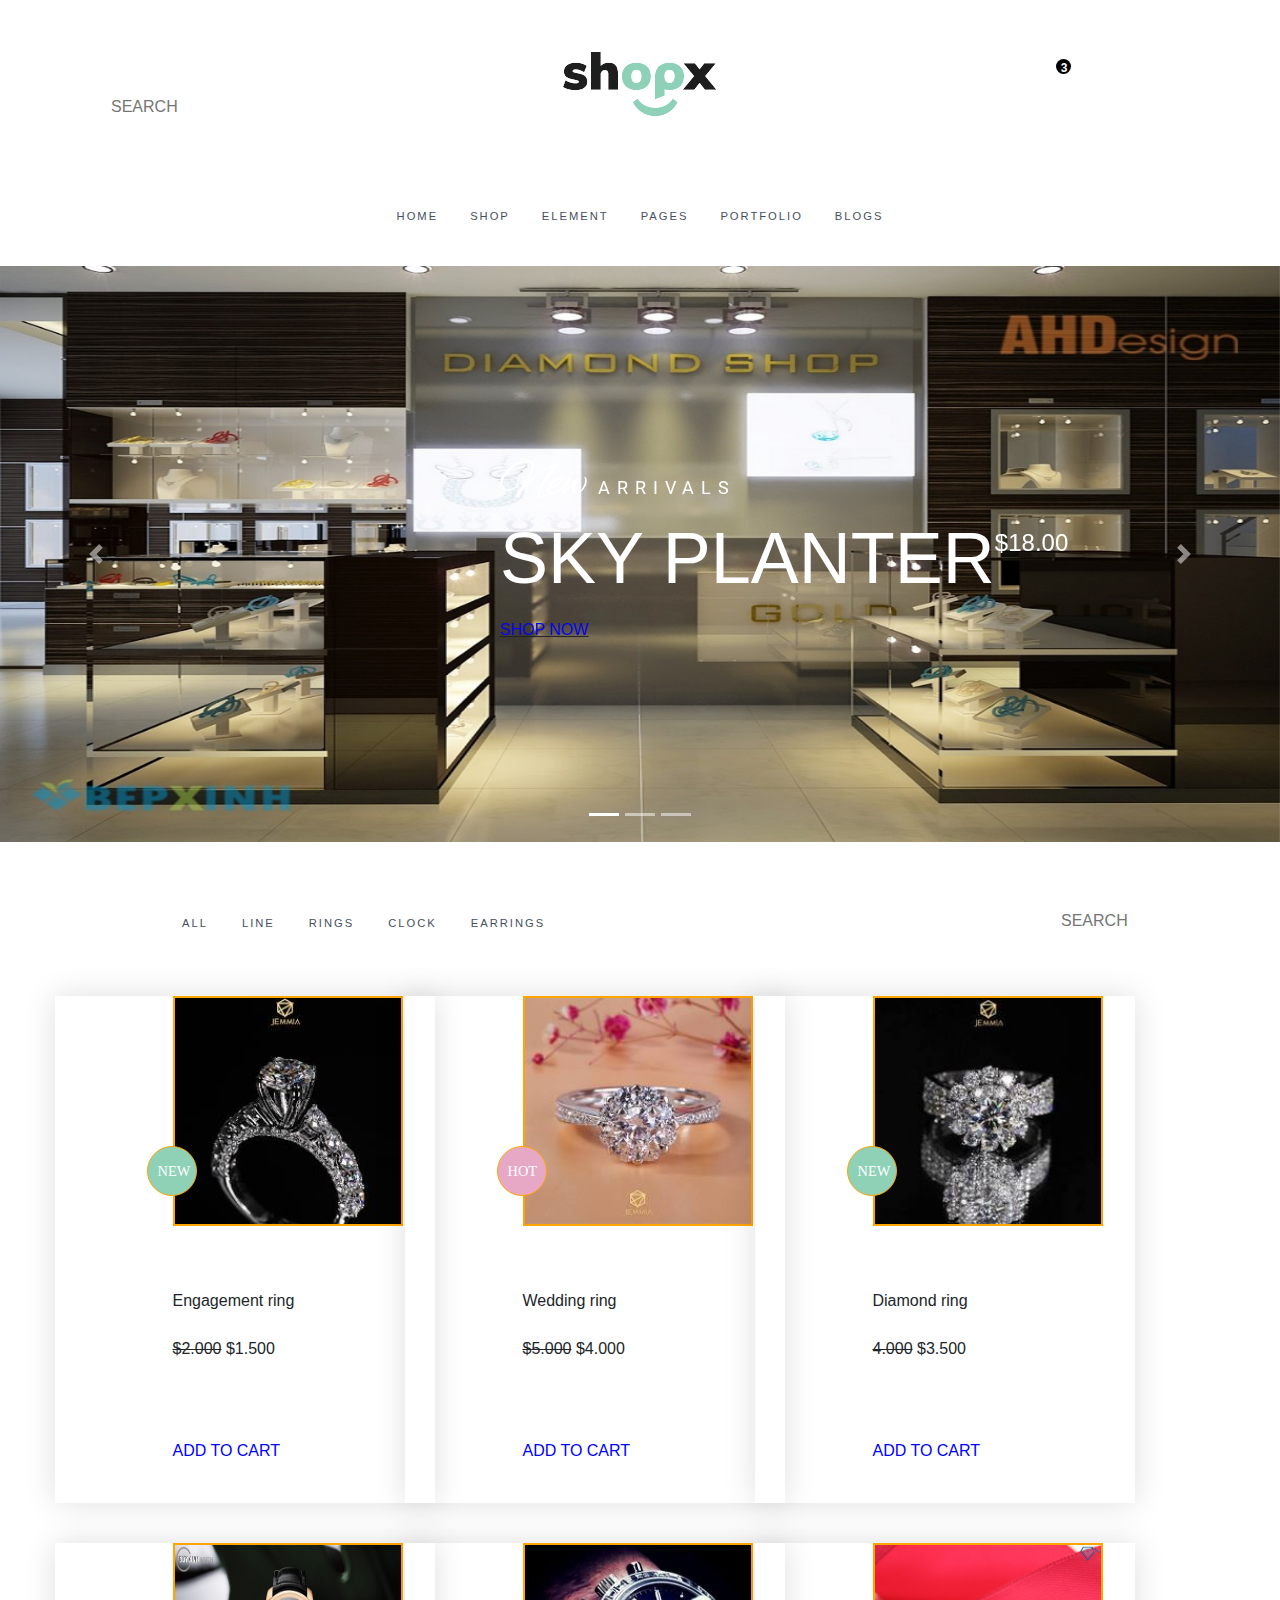
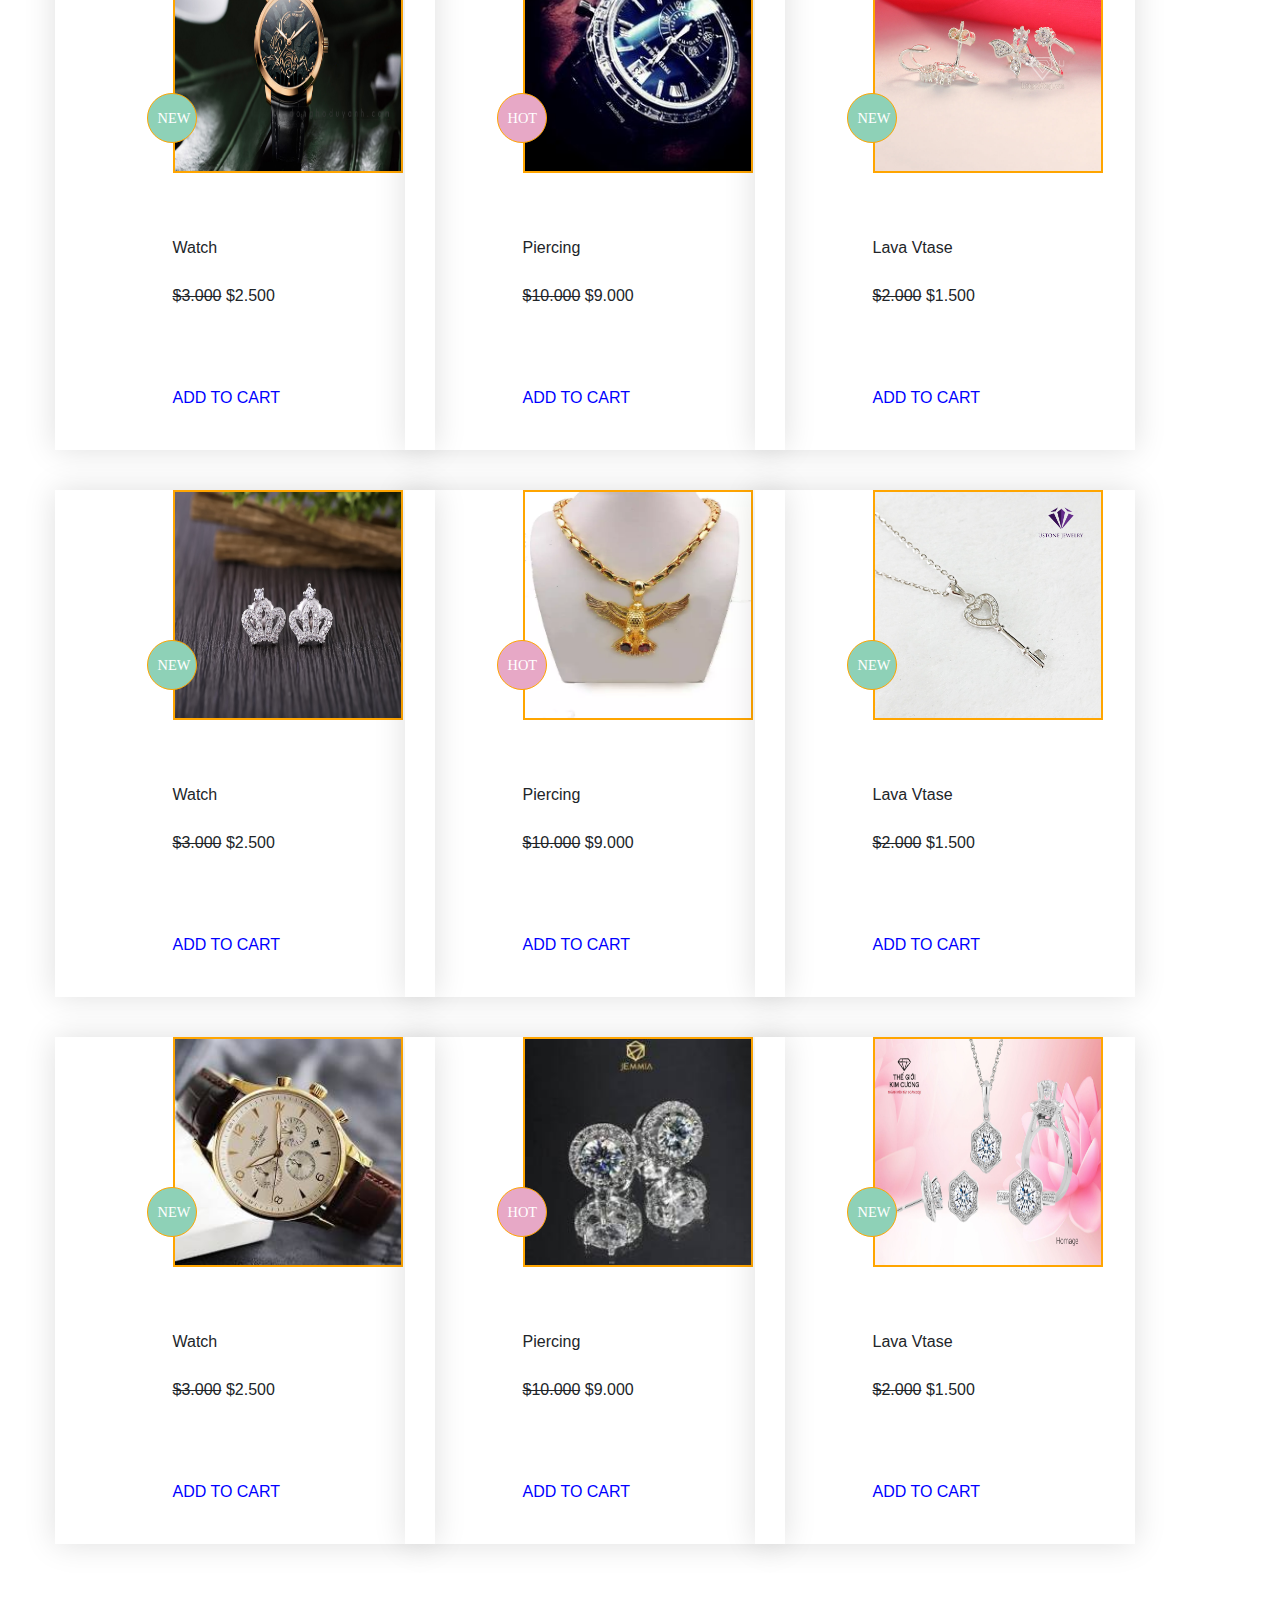
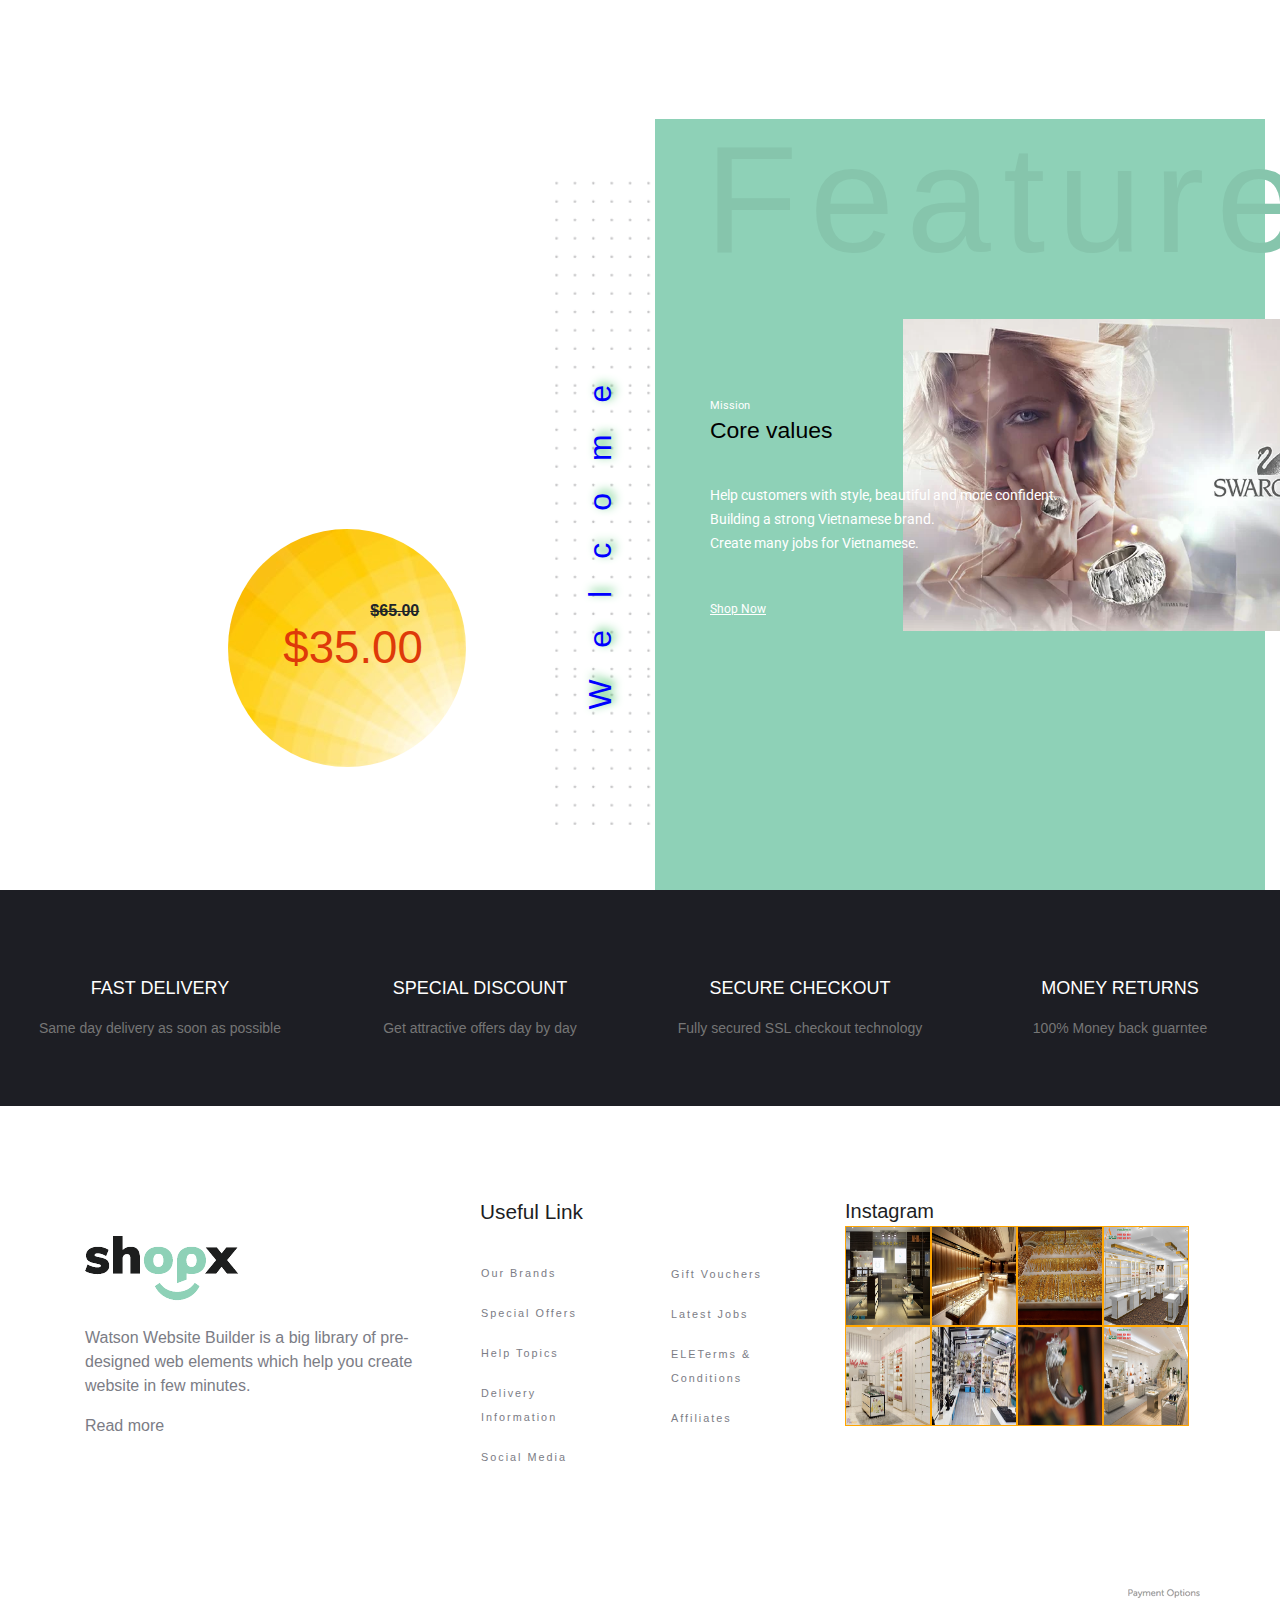
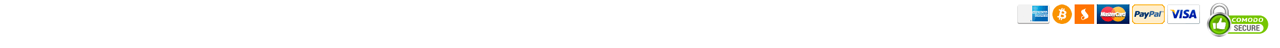
==== commit 47858930: "d" ====
--- a/shop/index.html
+++ b/shop/index.html
@@ -176,317 +176,1277 @@
 							</div>
 						</div>
 					</div>
-					<div class="row">
-						<div id="item" class="col-xl-4 row">
-							<div class="col-xl-3">
-								<div class="icon-a">
-									<button type="button" class="btn btn-white" data-toggle="modal" data-target="#myModal">
-										<i class="fas fa-align-right"></i>
-									</button>
-									<div class="modal" id="myModal">
-										<div class="modal-dialog">
-											<div class="modal-content">
-												<div class="modal-header">
-													<h4 class="modal-title">shopping</h4>
-													<button type="button" class="close" data-dismiss="modal">&times;</button>
-												</div>
-												<div class="modal-body">
-													like
-												</div>
-												<div class="modal-footer">
-													<button type="button" class="btn btn-danger" data-dismiss="modal">Close</button>
-												</div>
-											</div>
-										</div>
-									</div>
-								</div>
-								<div class="icon-aa">
-									<a href="#" title="heart">
-										<i class="far fa-heart"></i>
-									</a>
-								</div>
-								<div class="icon-aaa">
-									<a href="#" title="all">
-										<i class="fas fa-align-left"></i>
-									</a>
-								</div>
-							</div>
-							<div class="col-xl-9">
-								<div class="new-b">
-									<img class="image" src="img/aa.jpg" alt="aaa">
-									<div class="new-new"></div>
-									<span class="let">NEW</span>
-									<div class="abc">
-										<div>Engagement ring</div>
-										<div class="usd">
-											<span><del>$2.000</del></span>  $1.500
-										</div>
-										<a class="user-link" href="#" title="cart">
-											<i class="fas fa-shopping-cart"></i>
-											ADD TO CART
-										</a>
+					<div class="tab-content">
+						<div id ="all" class="tab-pane active">
+							<div class="row">
+								<div id="item" class="col-xl-4 row">
+									<div class="col-xl-3">
+										<div class="icon-a">
+											<button type="button" class="btn btn-white" data-toggle="modal" data-target="#myModal">
+												<i class="fas fa-align-right"></i>
+											</button>
+											<div class="modal" id="myModal">
+												<div class="modal-dialog">
+													<div class="modal-content">
+														<div class="modal-header">
+															<h4 class="modal-title">shopping</h4>
+															<button type="button" class="close" data-dismiss="modal">&times;</button>
+														</div>
+														<div class="modal-body">
+															like
+														</div>
+														<div class="modal-footer">
+															<button type="button" class="btn btn-danger" data-dismiss="modal">Close</button>
+														</div>
+													</div>
+												</div>
+											</div>
+										</div>
+										<div class="icon-aa">
+											<a href="#" title="heart">
+												<i class="far fa-heart"></i>
+											</a>
+										</div>
+										<div class="icon-aaa">
+											<a href="#" title="all">
+												<i class="fas fa-align-left"></i>
+											</a>
+										</div>
+									</div>
+									<div class="col-xl-9">
+										<div class="new-b">
+											<img class="image" src="img/aa.jpg" alt="aaa">
+											<div class="new-new"></div>
+											<span class="let">NEW</span>
+											<div class="abc">
+												<div>Engagement ring</div>
+												<div class="usd">
+													<span><del>$2.000</del></span>  $1.500
+												</div>
+												<a class="user-link" href="#" title="cart">
+													<i class="fas fa-shopping-cart"></i>
+													ADD TO CART
+												</a>
+											</div>
+										</div>
+									</div>
+								</div>
+								<div id="item" class="col-xl-4 row">
+									<div class="col-xl-3">
+										<div class="icon-a">
+											<button type="button" class="btn btn-white" data-toggle="modal" data-target="#myModal">
+												<i class="fas fa-align-right"></i>
+											</button>
+											<div class="modal" id="myModal">
+												<div class="modal-dialog">
+													<div class="modal-content">
+														<div class="modal-header">
+															<h4 class="modal-title">shopping</h4>
+															<button type="button" class="close" data-dismiss="modal">&times;</button>
+														</div>
+														<div class="modal-body">
+															like
+														</div>
+														<div class="modal-footer">
+															<button type="button" class="btn btn-danger" data-dismiss="modal">Close</button>
+														</div>
+													</div>
+												</div>
+											</div>
+										</div>
+										<div class="icon-aa">
+											<a href="#" title="heart">
+												<i class="far fa-heart"></i>
+											</a>
+										</div>
+										<div class="icon-aaa">
+											<a href="#" title="all">
+												<i class="fas fa-align-left"></i>
+											</a>
+										</div>
+									</div>
+									<div class="col-xl-9">
+										<div class="hot-b">
+											<img class="image" src="img/a.jpg" alt="aaa">
+											<div class="hot-c"></div>
+											<span class="hot">HOT</span>
+											<div class="abc">
+												<div>Wedding ring</div>
+												<div class="usd">
+													<span><del>$5.000</del></span>  $4.000
+												</div>
+												<a class="user-link" href="#" title="cart">
+													<i class="fas fa-shopping-cart"></i>
+													ADD TO CART
+												</a>
+											</div>
+										</div>
+									</div>
+								</div>
+								<div id="item" class="col-xl-4 row">
+									<div class="col-xl-3">
+										<div class="icon-a">
+											<button type="button" class="btn btn-white" data-toggle="modal" data-target="#myModal">
+												<i class="fas fa-align-right"></i>
+											</button>
+											<div class="modal" id="myModal">
+												<div class="modal-dialog">
+													<div class="modal-content">
+														<div class="modal-header">
+															<h4 class="modal-title">shopping</h4>
+															<button type="button" class="close" data-dismiss="modal">&times;</button>
+														</div>
+														<div class="modal-body">
+															like
+														</div>
+														<div class="modal-footer">
+															<button type="button" class="btn btn-danger" data-dismiss="modal">Close</button>
+														</div>
+													</div>
+												</div>
+											</div>
+										</div>
+										<div class="icon-aa">
+											<a href="#" title="heart">
+												<i class="far fa-heart"></i>
+											</a>
+										</div>
+										<div class="icon-aaa">
+											<a href="#" title="all">
+												<i class="fas fa-align-left"></i>
+											</a>
+										</div>
+									</div>
+									<div class="col-xl-9">
+										<div class="new-b">
+											<img class="image" src="img/aaa.jpg" alt="aaa">
+											<div class="new-new"></div>
+											<span class="let">NEW</span>
+											<div class="abc">
+												<div>Diamond ring</div>
+												<div class="usd">
+													<span><del>4.000</del></span>  $3.500
+												</div>
+												<a class="user-link" href="#" title="cart">
+													<i class="fas fa-shopping-cart"></i>
+													ADD TO CART
+												</a>
+											</div>
+										</div>
+									</div>
+								</div>
+							</div>
+							<div class="row last-product">
+								<div id="item" class="col-xl-4 row">
+									<div class="col-xl-3">
+										<div class="icon-a">
+											<button type="button" class="btn btn-white" data-toggle="modal" data-target="#myModal">
+												<i class="fas fa-align-right"></i>
+											</button>
+											<div class="modal" id="myModal">
+												<div class="modal-dialog">
+													<div class="modal-content">
+														<div class="modal-header">
+															<h4 class="modal-title">shopping</h4>
+															<button type="button" class="close" data-dismiss="modal">&times;</button>
+														</div>
+														<div class="modal-body">
+															like
+														</div>
+														<div class="modal-footer">
+															<button type="button" class="btn btn-danger" data-dismiss="modal">Close</button>
+														</div>
+													</div>
+												</div>
+											</div>
+										</div>
+										<div class="icon-aa">
+											<a href="#" title="heart">
+												<i class="far fa-heart"></i>
+											</a>
+										</div>
+										<div class="icon-aaa">
+											<a href="#" title="all">
+												<i class="fas fa-align-left"></i>
+											</a>
+										</div>
+									</div>
+									<div class="col-xl-9">
+										<div class="new-b">
+											<img class="image" src="img/c.jpg" alt="aaa">
+											<div class="new-new"></div>
+											<span class="let">NEW</span>
+											<div class="abc">
+												<div>Watch</div>
+												<div class="usd">
+													<span><del>$3.000</del></span>  $2.500
+												</div>
+												<a class="user-link" href="#" title="cart">
+													<i class="fas fa-shopping-cart"></i>
+													ADD TO CART
+												</a>
+											</div>
+										</div>
+									</div>
+								</div>
+								<div id="item" class="col-xl-4 row">
+									<div class="col-xl-3">
+										<div class="icon-a">
+											<button type="button" class="btn btn-white" data-toggle="modal" data-target="#myModal">
+												<i class="fas fa-align-right"></i>
+											</button>
+											<div class="modal" id="myModal">
+												<div class="modal-dialog">
+													<div class="modal-content">
+														<div class="modal-header">
+															<h4 class="modal-title">shopping</h4>
+															<button type="button" class="close" data-dismiss="modal">&times;</button>
+														</div>
+														<div class="modal-body">
+															like
+														</div>
+														<div class="modal-footer">
+															<button type="button" class="btn btn-danger" data-dismiss="modal">Close</button>
+														</div>
+													</div>
+												</div>
+											</div>
+										</div>
+										<div class="icon-aa">
+											<a href="#" title="heart">
+												<i class="far fa-heart"></i>
+											</a>
+										</div>
+										<div class="icon-aaa">
+											<a href="#" title="all">
+												<i class="fas fa-align-left"></i>
+											</a>
+										</div>
+									</div>
+									<div class="col-xl-9">
+										<div class="hot-b">
+											<img class="image" src="img/cc.jpg" alt="aaa">
+											<div class="hot-c"></div>
+											<span class="hot">HOT</span>
+											<div class="abc">
+												<div>Piercing</div>
+												<div class="usd">
+													<span><del>$10.000</del></span>  $9.000
+												</div>
+												<a class="user-link" href="#" title="cart">
+													<i class="fas fa-shopping-cart"></i>
+													ADD TO CART
+												</a>
+											</div>
+										</div>
+									</div>
+								</div>
+								<div id="item" class="col-xl-4 row">
+									<div class="col-xl-3">
+										<div class="icon-a">
+											<button type="button" class="btn btn-white" data-toggle="modal" data-target="#myModal">
+												<i class="fas fa-align-right"></i>
+											</button>
+											<div class="modal" id="myModal">
+												<div class="modal-dialog">
+													<div class="modal-content">
+														<div class="modal-header">
+															<h4 class="modal-title">shopping</h4>
+															<button type="button" class="close" data-dismiss="modal">&times;</button>
+														</div>
+														<div class="modal-body">
+															like
+														</div>
+														<div class="modal-footer">
+															<button type="button" class="btn btn-danger" data-dismiss="modal">Close</button>
+														</div>
+													</div>
+												</div>
+											</div>
+										</div>
+										<div class="icon-aa">
+											<a href="#" title="heart">
+												<i class="far fa-heart"></i>
+											</a>
+										</div>
+										<div class="icon-aaa">
+											<a href="#" title="all">
+												<i class="fas fa-align-left"></i>
+											</a>
+										</div>
+									</div>
+									<div class="col-xl-9">
+										<div class="new-b">
+											<img class="image" src="img/e.jpg" alt="aaa">
+											<div class="new-new"></div>
+											<span class="let">NEW</span>
+											<div class="abc">
+												<div>Lava Vtase</div>
+												<div class="usd">
+													<span><del>$2.000</del></span>  $1.500
+												</div>
+												<a class="user-link" href="#" title="cart">
+													<i class="fas fa-shopping-cart"></i>
+													ADD TO CART
+												</a>
+											</div>
+										</div>
+									</div>
+								</div>
+							</div>
+							<div class="row last-product">
+								<div id="item" class="col-xl-4 row">
+									<div class="col-xl-3">
+										<div class="icon-a">
+											<button type="button" class="btn btn-white" data-toggle="modal" data-target="#myModal">
+												<i class="fas fa-align-right"></i>
+											</button>
+											<div class="modal" id="myModal">
+												<div class="modal-dialog">
+													<div class="modal-content">
+														<div class="modal-header">
+															<h4 class="modal-title">shopping</h4>
+															<button type="button" class="close" data-dismiss="modal">&times;</button>
+														</div>
+														<div class="modal-body">
+															like
+														</div>
+														<div class="modal-footer">
+															<button type="button" class="btn btn-danger" data-dismiss="modal">Close</button>
+														</div>
+													</div>
+												</div>
+											</div>
+										</div>
+										<div class="icon-aa">
+											<a href="#" title="heart">
+												<i class="far fa-heart"></i>
+											</a>
+										</div>
+										<div class="icon-aaa">
+											<a href="#" title="all">
+												<i class="fas fa-align-left"></i>
+											</a>
+										</div>
+									</div>
+									<div class="col-xl-9">
+										<div class="new-b">
+											<img class="image" src="img/ee.jpg" alt="aaa">
+											<div class="new-new"></div>
+											<span class="let">NEW</span>
+											<div class="abc">
+												<div>Watch</div>
+												<div class="usd">
+													<span><del>$3.000</del></span>  $2.500
+												</div>
+												<a class="user-link" href="#" title="cart">
+													<i class="fas fa-shopping-cart"></i>
+													ADD TO CART
+												</a>
+											</div>
+										</div>
+									</div>
+								</div>
+								<div id="item" class="col-xl-4 row">
+									<div class="col-xl-3">
+										<div class="icon-a">
+											<button type="button" class="btn btn-white" data-toggle="modal" data-target="#myModal">
+												<i class="fas fa-align-right"></i>
+											</button>
+											<div class="modal" id="myModal">
+												<div class="modal-dialog">
+													<div class="modal-content">
+														<div class="modal-header">
+															<h4 class="modal-title">shopping</h4>
+															<button type="button" class="close" data-dismiss="modal">&times;</button>
+														</div>
+														<div class="modal-body">
+															like
+														</div>
+														<div class="modal-footer">
+															<button type="button" class="btn btn-danger" data-dismiss="modal">Close</button>
+														</div>
+													</div>
+												</div>
+											</div>
+										</div>
+										<div class="icon-aa">
+											<a href="#" title="heart">
+												<i class="far fa-heart"></i>
+											</a>
+										</div>
+										<div class="icon-aaa">
+											<a href="#" title="all">
+												<i class="fas fa-align-left"></i>
+											</a>
+										</div>
+									</div>
+									<div class="col-xl-9">
+										<div class="hot-b">
+											<img class="image" src="img/f.webp" alt="aaa">
+											<div class="hot-c"></div>
+											<span class="hot">HOT</span>
+											<div class="abc">
+												<div>Piercing</div>
+												<div class="usd">
+													<span><del>$10.000</del></span>  $9.000
+												</div>
+												<a class="user-link" href="#" title="cart">
+													<i class="fas fa-shopping-cart"></i>
+													ADD TO CART
+												</a>
+											</div>
+										</div>
+									</div>
+								</div>
+								<div id="item" class="col-xl-4 row">
+									<div class="col-xl-3">
+										<div class="icon-a">
+											<button type="button" class="btn btn-white" data-toggle="modal" data-target="#myModal">
+												<i class="fas fa-align-right"></i>
+											</button>
+											<div class="modal" id="myModal">
+												<div class="modal-dialog">
+													<div class="modal-content">
+														<div class="modal-header">
+															<h4 class="modal-title">shopping</h4>
+															<button type="button" class="close" data-dismiss="modal">&times;</button>
+														</div>
+														<div class="modal-body">
+															like
+														</div>
+														<div class="modal-footer">
+															<button type="button" class="btn btn-danger" data-dismiss="modal">Close</button>
+														</div>
+													</div>
+												</div>
+											</div>
+										</div>
+										<div class="icon-aa">
+											<a href="#" title="heart">
+												<i class="far fa-heart"></i>
+											</a>
+										</div>
+										<div class="icon-aaa">
+											<a href="#" title="all">
+												<i class="fas fa-align-left"></i>
+											</a>
+										</div>
+									</div>
+									<div class="col-xl-9">
+										<div class="new-b">
+											<img class="image" src="img/ff.jpg" alt="aaa">
+											<div class="new-new"></div>
+											<span class="let">NEW</span>
+											<div class="abc">
+												<div>Lava Vtase</div>
+												<div class="usd">
+													<span><del>$2.000</del></span>  $1.500
+												</div>
+												<a class="user-link" href="#" title="cart">
+													<i class="fas fa-shopping-cart"></i>
+													ADD TO CART
+												</a>
+											</div>
+										</div>
+									</div>
+								</div>
+							</div>
+							<div class="row last-product">
+								<div id="item" class="col-xl-4 row">
+									<div class="col-xl-3">
+										<div class="icon-a">
+											<button type="button" class="btn btn-white" data-toggle="modal" data-target="#myModal">
+												<i class="fas fa-align-right"></i>
+											</button>
+											<div class="modal" id="myModal">
+												<div class="modal-dialog">
+													<div class="modal-content">
+														<div class="modal-header">
+															<h4 class="modal-title">shopping</h4>
+															<button type="button" class="close" data-dismiss="modal">&times;</button>
+														</div>
+														<div class="modal-body">
+															like
+														</div>
+														<div class="modal-footer">
+															<button type="button" class="btn btn-danger" data-dismiss="modal">Close</button>
+														</div>
+													</div>
+												</div>
+											</div>
+										</div>
+										<div class="icon-aa">
+											<a href="#" title="heart">
+												<i class="far fa-heart"></i>
+											</a>
+										</div>
+										<div class="icon-aaa">
+											<a href="#" title="all">
+												<i class="fas fa-align-left"></i>
+											</a>
+										</div>
+									</div>
+									<div class="col-xl-9">
+										<div class="new-b">
+											<img class="image" src="img/b.jpg" alt="aaa">
+											<div class="new-new"></div>
+											<span class="let">NEW</span>
+											<div class="abc">
+												<div>Watch</div>
+												<div class="usd">
+													<span><del>$3.000</del></span>  $2.500
+												</div>
+												<a class="user-link" href="#" title="cart">
+													<i class="fas fa-shopping-cart"></i>
+													ADD TO CART
+												</a>
+											</div>
+										</div>
+									</div>
+								</div>
+								<div id="item" class="col-xl-4 row">
+									<div class="col-xl-3">
+										<div class="icon-a">
+											<button type="button" class="btn btn-white" data-toggle="modal" data-target="#myModal">
+												<i class="fas fa-align-right"></i>
+											</button>
+											<div class="modal" id="myModal">
+												<div class="modal-dialog">
+													<div class="modal-content">
+														<div class="modal-header">
+															<h4 class="modal-title">shopping</h4>
+															<button type="button" class="close" data-dismiss="modal">&times;</button>
+														</div>
+														<div class="modal-body">
+															like
+														</div>
+														<div class="modal-footer">
+															<button type="button" class="btn btn-danger" data-dismiss="modal">Close</button>
+														</div>
+													</div>
+												</div>
+											</div>
+										</div>
+										<div class="icon-aa">
+											<a href="#" title="heart">
+												<i class="far fa-heart"></i>
+											</a>
+										</div>
+										<div class="icon-aaa">
+											<a href="#" title="all">
+												<i class="fas fa-align-left"></i>
+											</a>
+										</div>
+									</div>
+									<div class="col-xl-9">
+										<div class="hot-b">
+											<img class="image" src="img/bb.jpg" alt="aaa">
+											<div class="hot-c"></div>
+											<span class="hot">HOT</span>
+											<div class="abc">
+												<div>Piercing</div>
+												<div class="usd">
+													<span><del>$10.000</del></span>  $9.000
+												</div>
+												<a class="user-link" href="#" title="cart">
+													<i class="fas fa-shopping-cart"></i>
+													ADD TO CART
+												</a>
+											</div>
+										</div>
+									</div>
+								</div>
+								<div id="item" class="col-xl-4 row">
+									<div class="col-xl-3">
+										<div class="icon-a">
+											<button type="button" class="btn btn-white" data-toggle="modal" data-target="#myModal">
+												<i class="fas fa-align-right"></i>
+											</button>
+											<div class="modal" id="myModal">
+												<div class="modal-dialog">
+													<div class="modal-content">
+														<div class="modal-header">
+															<h4 class="modal-title">shopping</h4>
+															<button type="button" class="close" data-dismiss="modal">&times;</button>
+														</div>
+														<div class="modal-body">
+															like
+														</div>
+														<div class="modal-footer">
+															<button type="button" class="btn btn-danger" data-dismiss="modal">Close</button>
+														</div>
+													</div>
+												</div>
+											</div>
+										</div>
+										<div class="icon-aa">
+											<a href="#" title="heart">
+												<i class="far fa-heart"></i>
+											</a>
+										</div>
+										<div class="icon-aaa">
+											<a href="#" title="all">
+												<i class="fas fa-align-left"></i>
+											</a>
+										</div>
+									</div>
+									<div class="col-xl-9">
+										<div class="new-b">
+											<img class="image" src="img/bbbb.jpg" alt="aaa">
+											<div class="new-new"></div>
+											<span class="let">NEW</span>
+											<div class="abc">
+												<div>Lava Vtase</div>
+												<div class="usd">
+													<span><del>$2.000</del></span>  $1.500
+												</div>
+												<a class="user-link" href="#" title="cart">
+													<i class="fas fa-shopping-cart"></i>
+													ADD TO CART
+												</a>
+											</div>
+										</div>
 									</div>
 								</div>
 							</div>
 						</div>
-						<div id="item" class="col-xl-4 row">
-							<div class="col-xl-3">
-								<div class="icon-a">
-									<button type="button" class="btn btn-white" data-toggle="modal" data-target="#myModal">
-										<i class="fas fa-align-right"></i>
-									</button>
-									<div class="modal" id="myModal">
-										<div class="modal-dialog">
-											<div class="modal-content">
-												<div class="modal-header">
-													<h4 class="modal-title">shopping</h4>
-													<button type="button" class="close" data-dismiss="modal">&times;</button>
-												</div>
-												<div class="modal-body">
-													like
-												</div>
-												<div class="modal-footer">
-													<button type="button" class="btn btn-danger" data-dismiss="modal">Close</button>
-												</div>
-											</div>
-										</div>
-									</div>
-								</div>
-								<div class="icon-aa">
-									<a href="#" title="heart">
-										<i class="far fa-heart"></i>
-									</a>
-								</div>
-								<div class="icon-aaa">
-									<a href="#" title="all">
-										<i class="fas fa-align-left"></i>
-									</a>
-								</div>
-							</div>
-							<div class="col-xl-9">
-								<div class="hot-b">
-									<img class="image" src="img/a.jpg" alt="aaa">
-									<div class="hot-c"></div>
-									<span class="hot">HOT</span>
-									<div class="abc">
-										<div>Wedding ring</div>
-										<div class="usd">
-											<span><del>$5.000</del></span>  $4.000
-										</div>
-										<a class="user-link" href="#" title="cart">
-											<i class="fas fa-shopping-cart"></i>
-											ADD TO CART
-										</a>
+						<div id="line" class="tab-pane fade">
+							<div class="row">
+								<div id="item" class="col-xl-4 row">
+									<div class="col-xl-3">
+										<div class="icon-a">
+											<button type="button" class="btn btn-white" data-toggle="modal" data-target="#myModal">
+												<i class="fas fa-align-right"></i>
+											</button>
+											<div class="modal" id="myModal">
+												<div class="modal-dialog">
+													<div class="modal-content">
+														<div class="modal-header">
+															<h4 class="modal-title">shopping</h4>
+															<button type="button" class="close" data-dismiss="modal">&times;</button>
+														</div>
+														<div class="modal-body">
+															like
+														</div>
+														<div class="modal-footer">
+															<button type="button" class="btn btn-danger" data-dismiss="modal">Close</button>
+														</div>
+													</div>
+												</div>
+											</div>
+										</div>
+										<div class="icon-aa">
+											<a href="#" title="heart">
+												<i class="far fa-heart"></i>
+											</a>
+										</div>
+										<div class="icon-aaa">
+											<a href="#" title="all">
+												<i class="fas fa-align-left"></i>
+											</a>
+										</div>
+									</div>
+									<div class="col-xl-9">
+										<div class="new-b">
+											<img class="image" src="img/bbbb.jpg" alt="aaa">
+											<div class="new-new"></div>
+											<span class="let">NEW</span>
+											<div class="abc">
+												<div>Lava Vtase</div>
+												<div class="usd">
+													<span><del>$2.000</del></span>  $1.500
+												</div>
+												<a class="user-link" href="#" title="cart">
+													<i class="fas fa-shopping-cart"></i>
+													ADD TO CART
+												</a>
+											</div>
+										</div>
+									</div>
+								</div>
+								<div id="item" class="col-xl-4 row">
+									<div class="col-xl-3">
+										<div class="icon-a">
+											<button type="button" class="btn btn-white" data-toggle="modal" data-target="#myModal">
+												<i class="fas fa-align-right"></i>
+											</button>
+											<div class="modal" id="myModal">
+												<div class="modal-dialog">
+													<div class="modal-content">
+														<div class="modal-header">
+															<h4 class="modal-title">shopping</h4>
+															<button type="button" class="close" data-dismiss="modal">&times;</button>
+														</div>
+														<div class="modal-body">
+															like
+														</div>
+														<div class="modal-footer">
+															<button type="button" class="btn btn-danger" data-dismiss="modal">Close</button>
+														</div>
+													</div>
+												</div>
+											</div>
+										</div>
+										<div class="icon-aa">
+											<a href="#" title="heart">
+												<i class="far fa-heart"></i>
+											</a>
+										</div>
+										<div class="icon-aaa">
+											<a href="#" title="all">
+												<i class="fas fa-align-left"></i>
+											</a>
+										</div>
+									</div>
+									<div class="col-xl-9">
+										<div class="new-b">
+											<img class="image" src="img/ff.jpg" alt="aaa">
+											<div class="new-new"></div>
+											<span class="let">NEW</span>
+											<div class="abc">
+												<div>Lava Vtase</div>
+												<div class="usd">
+													<span><del>$2.000</del></span>  $1.500
+												</div>
+												<a class="user-link" href="#" title="cart">
+													<i class="fas fa-shopping-cart"></i>
+													ADD TO CART
+												</a>
+											</div>
+										</div>
+									</div>
+								</div>
+								<div id="item" class="col-xl-4 row">
+									<div class="col-xl-3">
+										<div class="icon-a">
+											<button type="button" class="btn btn-white" data-toggle="modal" data-target="#myModal">
+												<i class="fas fa-align-right"></i>
+											</button>
+											<div class="modal" id="myModal">
+												<div class="modal-dialog">
+													<div class="modal-content">
+														<div class="modal-header">
+															<h4 class="modal-title">shopping</h4>
+															<button type="button" class="close" data-dismiss="modal">&times;</button>
+														</div>
+														<div class="modal-body">
+															like
+														</div>
+														<div class="modal-footer">
+															<button type="button" class="btn btn-danger" data-dismiss="modal">Close</button>
+														</div>
+													</div>
+												</div>
+											</div>
+										</div>
+										<div class="icon-aa">
+											<a href="#" title="heart">
+												<i class="far fa-heart"></i>
+											</a>
+										</div>
+										<div class="icon-aaa">
+											<a href="#" title="all">
+												<i class="fas fa-align-left"></i>
+											</a>
+										</div>
+									</div>
+									<div class="col-xl-9">
+										<div class="hot-b">
+											<img class="image" src="img/f.webp" alt="aaa">
+											<div class="hot-c"></div>
+											<span class="hot">HOT</span>
+											<div class="abc">
+												<div>Piercing</div>
+												<div class="usd">
+													<span><del>$10.000</del></span>  $9.000
+												</div>
+												<a class="user-link" href="#" title="cart">
+													<i class="fas fa-shopping-cart"></i>
+													ADD TO CART
+												</a>
+											</div>
+										</div>
 									</div>
 								</div>
 							</div>
 						</div>
-						<div id="item" class="col-xl-4 row">
-							<div class="col-xl-3">
-								<div class="icon-a">
-									<button type="button" class="btn btn-white" data-toggle="modal" data-target="#myModal">
-										<i class="fas fa-align-right"></i>
-									</button>
-									<div class="modal" id="myModal">
-										<div class="modal-dialog">
-											<div class="modal-content">
-												<div class="modal-header">
-													<h4 class="modal-title">shopping</h4>
-													<button type="button" class="close" data-dismiss="modal">&times;</button>
-												</div>
-												<div class="modal-body">
-													like
-												</div>
-												<div class="modal-footer">
-													<button type="button" class="btn btn-danger" data-dismiss="modal">Close</button>
-												</div>
-											</div>
-										</div>
-									</div>
-								</div>
-								<div class="icon-aa">
-									<a href="#" title="heart">
-										<i class="far fa-heart"></i>
-									</a>
-								</div>
-								<div class="icon-aaa">
-									<a href="#" title="all">
-										<i class="fas fa-align-left"></i>
-									</a>
-								</div>
-							</div>
-							<div class="col-xl-9">
-								<div class="new-b">
-									<img class="image" src="img/aaa.jpg" alt="aaa">
-									<div class="new-new"></div>
-									<span class="let">NEW</span>
-									<div class="abc">
-										<div>Diamond ring</div>
-										<div class="usd">
-											<span><del>4.000</del></span>  $3.500
-										</div>
-										<a class="user-link" href="#" title="cart">
-											<i class="fas fa-shopping-cart"></i>
-											ADD TO CART
-										</a>
+						<div id="rings" class="tab-pane fade">
+							<div class="row">
+								<div id="item" class="col-xl-4 row">
+									<div class="col-xl-3">
+										<div class="icon-a">
+											<button type="button" class="btn btn-white" data-toggle="modal" data-target="#myModal">
+												<i class="fas fa-align-right"></i>
+											</button>
+											<div class="modal" id="myModal">
+												<div class="modal-dialog">
+													<div class="modal-content">
+														<div class="modal-header">
+															<h4 class="modal-title">shopping</h4>
+															<button type="button" class="close" data-dismiss="modal">&times;</button>
+														</div>
+														<div class="modal-body">
+															like
+														</div>
+														<div class="modal-footer">
+															<button type="button" class="btn btn-danger" data-dismiss="modal">Close</button>
+														</div>
+													</div>
+												</div>
+											</div>
+										</div>
+										<div class="icon-aa">
+											<a href="#" title="heart">
+												<i class="far fa-heart"></i>
+											</a>
+										</div>
+										<div class="icon-aaa">
+											<a href="#" title="all">
+												<i class="fas fa-align-left"></i>
+											</a>
+										</div>
+									</div>
+									<div class="col-xl-9">
+										<div class="new-b">
+											<img class="image" src="img/aa.jpg" alt="aaa">
+											<div class="new-new"></div>
+											<span class="let">NEW</span>
+											<div class="abc">
+												<div>Engagement ring</div>
+												<div class="usd">
+													<span><del>$2.000</del></span>  $1.500
+												</div>
+												<a class="user-link" href="#" title="cart">
+													<i class="fas fa-shopping-cart"></i>
+													ADD TO CART
+												</a>
+											</div>
+										</div>
+									</div>
+								</div>
+								<div id="item" class="col-xl-4 row">
+									<div class="col-xl-3">
+										<div class="icon-a">
+											<button type="button" class="btn btn-white" data-toggle="modal" data-target="#myModal">
+												<i class="fas fa-align-right"></i>
+											</button>
+											<div class="modal" id="myModal">
+												<div class="modal-dialog">
+													<div class="modal-content">
+														<div class="modal-header">
+															<h4 class="modal-title">shopping</h4>
+															<button type="button" class="close" data-dismiss="modal">&times;</button>
+														</div>
+														<div class="modal-body">
+															like
+														</div>
+														<div class="modal-footer">
+															<button type="button" class="btn btn-danger" data-dismiss="modal">Close</button>
+														</div>
+													</div>
+												</div>
+											</div>
+										</div>
+										<div class="icon-aa">
+											<a href="#" title="heart">
+												<i class="far fa-heart"></i>
+											</a>
+										</div>
+										<div class="icon-aaa">
+											<a href="#" title="all">
+												<i class="fas fa-align-left"></i>
+											</a>
+										</div>
+									</div>
+									<div class="col-xl-9">
+										<div class="hot-b">
+											<img class="image" src="img/a.jpg" alt="aaa">
+											<div class="hot-c"></div>
+											<span class="hot">HOT</span>
+											<div class="abc">
+												<div>Wedding ring</div>
+												<div class="usd">
+													<span><del>$5.000</del></span>  $4.000
+												</div>
+												<a class="user-link" href="#" title="cart">
+													<i class="fas fa-shopping-cart"></i>
+													ADD TO CART
+												</a>
+											</div>
+										</div>
+									</div>
+								</div>
+								<div id="item" class="col-xl-4 row">
+									<div class="col-xl-3">
+										<div class="icon-a">
+											<button type="button" class="btn btn-white" data-toggle="modal" data-target="#myModal">
+												<i class="fas fa-align-right"></i>
+											</button>
+											<div class="modal" id="myModal">
+												<div class="modal-dialog">
+													<div class="modal-content">
+														<div class="modal-header">
+															<h4 class="modal-title">shopping</h4>
+															<button type="button" class="close" data-dismiss="modal">&times;</button>
+														</div>
+														<div class="modal-body">
+															like
+														</div>
+														<div class="modal-footer">
+															<button type="button" class="btn btn-danger" data-dismiss="modal">Close</button>
+														</div>
+													</div>
+												</div>
+											</div>
+										</div>
+										<div class="icon-aa">
+											<a href="#" title="heart">
+												<i class="far fa-heart"></i>
+											</a>
+										</div>
+										<div class="icon-aaa">
+											<a href="#" title="all">
+												<i class="fas fa-align-left"></i>
+											</a>
+										</div>
+									</div>
+									<div class="col-xl-9">
+										<div class="new-b">
+											<img class="image" src="img/aaa.jpg" alt="aaa">
+											<div class="new-new"></div>
+											<span class="let">NEW</span>
+											<div class="abc">
+												<div>Diamond ring</div>
+												<div class="usd">
+													<span><del>4.000</del></span>  $3.500
+												</div>
+												<a class="user-link" href="#" title="cart">
+													<i class="fas fa-shopping-cart"></i>
+													ADD TO CART
+												</a>
+											</div>
+										</div>
 									</div>
 								</div>
 							</div>
 						</div>
-					</div>
-					<div class="row last-product">
-						<div id="item" class="col-xl-4 row">
-							<div class="col-xl-3">
-								<div class="icon-a">
-									<button type="button" class="btn btn-white" data-toggle="modal" data-target="#myModal">
-										<i class="fas fa-align-right"></i>
-									</button>
-									<div class="modal" id="myModal">
-										<div class="modal-dialog">
-											<div class="modal-content">
-												<div class="modal-header">
-													<h4 class="modal-title">shopping</h4>
-													<button type="button" class="close" data-dismiss="modal">&times;</button>
-												</div>
-												<div class="modal-body">
-													like
-												</div>
-												<div class="modal-footer">
-													<button type="button" class="btn btn-danger" data-dismiss="modal">Close</button>
-												</div>
-											</div>
-										</div>
-									</div>
-								</div>
-								<div class="icon-aa">
-									<a href="#" title="heart">
-										<i class="far fa-heart"></i>
-									</a>
-								</div>
-								<div class="icon-aaa">
-									<a href="#" title="all">
-										<i class="fas fa-align-left"></i>
-									</a>
-								</div>
-							</div>
-							<div class="col-xl-9">
-								<div class="new-b">
-									<img class="image" src="img/b.jpg" alt="aaa">
-									<div class="new-new"></div>
-									<span class="let">NEW</span>
-									<div class="abc">
-										<div>Watch</div>
-										<div class="usd">
-											<span><del>$3.000</del></span>  $2.500
-										</div>
-										<a class="user-link" href="#" title="cart">
-											<i class="fas fa-shopping-cart"></i>
-											ADD TO CART
-										</a>
+						<div id="clock" class="tab-pane fade">
+							<div class="row">
+								<div id="item" class="col-xl-4 row">
+									<div class="col-xl-3">
+										<div class="icon-a">
+											<button type="button" class="btn btn-white" data-toggle="modal" data-target="#myModal">
+												<i class="fas fa-align-right"></i>
+											</button>
+											<div class="modal" id="myModal">
+												<div class="modal-dialog">
+													<div class="modal-content">
+														<div class="modal-header">
+															<h4 class="modal-title">shopping</h4>
+															<button type="button" class="close" data-dismiss="modal">&times;</button>
+														</div>
+														<div class="modal-body">
+															like
+														</div>
+														<div class="modal-footer">
+															<button type="button" class="btn btn-danger" data-dismiss="modal">Close</button>
+														</div>
+													</div>
+												</div>
+											</div>
+										</div>
+										<div class="icon-aa">
+											<a href="#" title="heart">
+												<i class="far fa-heart"></i>
+											</a>
+										</div>
+										<div class="icon-aaa">
+											<a href="#" title="all">
+												<i class="fas fa-align-left"></i>
+											</a>
+										</div>
+									</div>
+									<div class="col-xl-9">
+										<div class="hot-b">
+											<img class="image" src="img/cc.jpg" alt="aaa">
+											<div class="hot-c"></div>
+											<span class="hot">HOT</span>
+											<div class="abc">
+												<div>Piercing</div>
+												<div class="usd">
+													<span><del>$10.000</del></span>  $9.000
+												</div>
+												<a class="user-link" href="#" title="cart">
+													<i class="fas fa-shopping-cart"></i>
+													ADD TO CART
+												</a>
+											</div>
+										</div>
+									</div>
+								</div>
+								<div id="item" class="col-xl-4 row">
+									<div class="col-xl-3">
+										<div class="icon-a">
+											<button type="button" class="btn btn-white" data-toggle="modal" data-target="#myModal">
+												<i class="fas fa-align-right"></i>
+											</button>
+											<div class="modal" id="myModal">
+												<div class="modal-dialog">
+													<div class="modal-content">
+														<div class="modal-header">
+															<h4 class="modal-title">shopping</h4>
+															<button type="button" class="close" data-dismiss="modal">&times;</button>
+														</div>
+														<div class="modal-body">
+															like
+														</div>
+														<div class="modal-footer">
+															<button type="button" class="btn btn-danger" data-dismiss="modal">Close</button>
+														</div>
+													</div>
+												</div>
+											</div>
+										</div>
+										<div class="icon-aa">
+											<a href="#" title="heart">
+												<i class="far fa-heart"></i>
+											</a>
+										</div>
+										<div class="icon-aaa">
+											<a href="#" title="all">
+												<i class="fas fa-align-left"></i>
+											</a>
+										</div>
+									</div>
+									<div class="col-xl-9">
+										<div class="new-b">
+											<img class="image" src="img/c.jpg" alt="aaa">
+											<div class="new-new"></div>
+											<span class="let">NEW</span>
+											<div class="abc">
+												<div>Watch</div>
+												<div class="usd">
+													<span><del>$3.000</del></span>  $2.500
+												</div>
+												<a class="user-link" href="#" title="cart">
+													<i class="fas fa-shopping-cart"></i>
+													ADD TO CART
+												</a>
+											</div>
+										</div>
+									</div>
+								</div>
+								<div id="item" class="col-xl-4 row">
+									<div class="col-xl-3">
+										<div class="icon-a">
+											<button type="button" class="btn btn-white" data-toggle="modal" data-target="#myModal">
+												<i class="fas fa-align-right"></i>
+											</button>
+											<div class="modal" id="myModal">
+												<div class="modal-dialog">
+													<div class="modal-content">
+														<div class="modal-header">
+															<h4 class="modal-title">shopping</h4>
+															<button type="button" class="close" data-dismiss="modal">&times;</button>
+														</div>
+														<div class="modal-body">
+															like
+														</div>
+														<div class="modal-footer">
+															<button type="button" class="btn btn-danger" data-dismiss="modal">Close</button>
+														</div>
+													</div>
+												</div>
+											</div>
+										</div>
+										<div class="icon-aa">
+											<a href="#" title="heart">
+												<i class="far fa-heart"></i>
+											</a>
+										</div>
+										<div class="icon-aaa">
+											<a href="#" title="all">
+												<i class="fas fa-align-left"></i>
+											</a>
+										</div>
+									</div>
+									<div class="col-xl-9">
+										<div class="new-b">
+											<img class="image" src="img/b.jpg" alt="aaa">
+											<div class="new-new"></div>
+											<span class="let">NEW</span>
+											<div class="abc">
+												<div>Watch</div>
+												<div class="usd">
+													<span><del>$3.000</del></span>  $2.500
+												</div>
+												<a class="user-link" href="#" title="cart">
+													<i class="fas fa-shopping-cart"></i>
+													ADD TO CART
+												</a>
+											</div>
+										</div>
 									</div>
 								</div>
 							</div>
 						</div>
-						<div id="item" class="col-xl-4 row">
-							<div class="col-xl-3">
-								<div class="icon-a">
-									<button type="button" class="btn btn-white" data-toggle="modal" data-target="#myModal">
-										<i class="fas fa-align-right"></i>
-									</button>
-									<div class="modal" id="myModal">
-										<div class="modal-dialog">
-											<div class="modal-content">
-												<div class="modal-header">
-													<h4 class="modal-title">shopping</h4>
-													<button type="button" class="close" data-dismiss="modal">&times;</button>
-												</div>
-												<div class="modal-body">
-													like
-												</div>
-												<div class="modal-footer">
-													<button type="button" class="btn btn-danger" data-dismiss="modal">Close</button>
-												</div>
-											</div>
-										</div>
-									</div>
-								</div>
-								<div class="icon-aa">
-									<a href="#" title="heart">
-										<i class="far fa-heart"></i>
-									</a>
-								</div>
-								<div class="icon-aaa">
-									<a href="#" title="all">
-										<i class="fas fa-align-left"></i>
-									</a>
-								</div>
-							</div>
-							<div class="col-xl-9">
-								<div class="hot-b">
-									<img class="image" src="img/bb.jpg" alt="aaa">
-									<div class="hot-c"></div>
-									<span class="hot">HOT</span>
-									<div class="abc">
-										<div>Piercing</div>
-										<div class="usd">
-											<span><del>$10.000</del></span>  $9.000
-										</div>
-										<a class="user-link" href="#" title="cart">
-											<i class="fas fa-shopping-cart"></i>
-											ADD TO CART
-										</a>
-									</div>
-								</div>
-							</div>
-						</div>
-						<div id="item" class="col-xl-4 row">
-							<div class="col-xl-3">
-								<div class="icon-a">
-									<button type="button" class="btn btn-white" data-toggle="modal" data-target="#myModal">
-										<i class="fas fa-align-right"></i>
-									</button>
-									<div class="modal" id="myModal">
-										<div class="modal-dialog">
-											<div class="modal-content">
-												<div class="modal-header">
-													<h4 class="modal-title">shopping</h4>
-													<button type="button" class="close" data-dismiss="modal">&times;</button>
-												</div>
-												<div class="modal-body">
-													like
-												</div>
-												<div class="modal-footer">
-													<button type="button" class="btn btn-danger" data-dismiss="modal">Close</button>
-												</div>
-											</div>
-										</div>
-									</div>
-								</div>
-								<div class="icon-aa">
-									<a href="#" title="heart">
-										<i class="far fa-heart"></i>
-									</a>
-								</div>
-								<div class="icon-aaa">
-									<a href="#" title="all">
-										<i class="fas fa-align-left"></i>
-									</a>
-								</div>
-							</div>
-							<div class="col-xl-9">
-								<div class="new-b">
-									<img class="image" src="img/bbbb.jpg" alt="aaa">
-									<div class="new-new"></div>
-									<span class="let">NEW</span>
-									<div class="abc">
-										<div>Lava Vtase</div>
-										<div class="usd">
-											<span><del>$2.000</del></span>  $1.500
-										</div>
-										<a class="user-link" href="#" title="cart">
-											<i class="fas fa-shopping-cart"></i>
-											ADD TO CART
-										</a>
+						<div id="earrings" class="tab-pane fade">
+							<div class="row">
+								<div id="item" class="col-xl-4 row">
+									<div class="col-xl-3">
+										<div class="icon-a">
+											<button type="button" class="btn btn-white" data-toggle="modal" data-target="#myModal">
+												<i class="fas fa-align-right"></i>
+											</button>
+											<div class="modal" id="myModal">
+												<div class="modal-dialog">
+													<div class="modal-content">
+														<div class="modal-header">
+															<h4 class="modal-title">shopping</h4>
+															<button type="button" class="close" data-dismiss="modal">&times;</button>
+														</div>
+														<div class="modal-body">
+															like
+														</div>
+														<div class="modal-footer">
+															<button type="button" class="btn btn-danger" data-dismiss="modal">Close</button>
+														</div>
+													</div>
+												</div>
+											</div>
+										</div>
+										<div class="icon-aa">
+											<a href="#" title="heart">
+												<i class="far fa-heart"></i>
+											</a>
+										</div>
+										<div class="icon-aaa">
+											<a href="#" title="all">
+												<i class="fas fa-align-left"></i>
+											</a>
+										</div>
+									</div>
+									<div class="col-xl-9">
+										<div class="new-b">
+											<img class="image" src="img/ee.jpg" alt="aaa">
+											<div class="new-new"></div>
+											<span class="let">NEW</span>
+											<div class="abc">
+												<div>Watch</div>
+												<div class="usd">
+													<span><del>$3.000</del></span>  $2.500
+												</div>
+												<a class="user-link" href="#" title="cart">
+													<i class="fas fa-shopping-cart"></i>
+													ADD TO CART
+												</a>
+											</div>
+										</div>
+									</div>
+								</div>
+								<div id="item" class="col-xl-4 row">
+									<div class="col-xl-3">
+										<div class="icon-a">
+											<button type="button" class="btn btn-white" data-toggle="modal" data-target="#myModal">
+												<i class="fas fa-align-right"></i>
+											</button>
+											<div class="modal" id="myModal">
+												<div class="modal-dialog">
+													<div class="modal-content">
+														<div class="modal-header">
+															<h4 class="modal-title">shopping</h4>
+															<button type="button" class="close" data-dismiss="modal">&times;</button>
+														</div>
+														<div class="modal-body">
+															like
+														</div>
+														<div class="modal-footer">
+															<button type="button" class="btn btn-danger" data-dismiss="modal">Close</button>
+														</div>
+													</div>
+												</div>
+											</div>
+										</div>
+										<div class="icon-aa">
+											<a href="#" title="heart">
+												<i class="far fa-heart"></i>
+											</a>
+										</div>
+										<div class="icon-aaa">
+											<a href="#" title="all">
+												<i class="fas fa-align-left"></i>
+											</a>
+										</div>
+									</div>
+									<div class="col-xl-9">
+										<div class="new-b">
+											<img class="image" src="img/e.jpg" alt="aaa">
+											<div class="new-new"></div>
+											<span class="let">NEW</span>
+											<div class="abc">
+												<div>Lava Vtase</div>
+												<div class="usd">
+													<span><del>$2.000</del></span>  $1.500
+												</div>
+												<a class="user-link" href="#" title="cart">
+													<i class="fas fa-shopping-cart"></i>
+													ADD TO CART
+												</a>
+											</div>
+										</div>
+									</div>
+								</div>
+								<div id="item" class="col-xl-4 row">
+									<div class="col-xl-3">
+										<div class="icon-a">
+											<button type="button" class="btn btn-white" data-toggle="modal" data-target="#myModal">
+												<i class="fas fa-align-right"></i>
+											</button>
+											<div class="modal" id="myModal">
+												<div class="modal-dialog">
+													<div class="modal-content">
+														<div class="modal-header">
+															<h4 class="modal-title">shopping</h4>
+															<button type="button" class="close" data-dismiss="modal">&times;</button>
+														</div>
+														<div class="modal-body">
+															like
+														</div>
+														<div class="modal-footer">
+															<button type="button" class="btn btn-danger" data-dismiss="modal">Close</button>
+														</div>
+													</div>
+												</div>
+											</div>
+										</div>
+										<div class="icon-aa">
+											<a href="#" title="heart">
+												<i class="far fa-heart"></i>
+											</a>
+										</div>
+										<div class="icon-aaa">
+											<a href="#" title="all">
+												<i class="fas fa-align-left"></i>
+											</a>
+										</div>
+									</div>
+									<div class="col-xl-9">
+										<div class="hot-b">
+											<img class="image" src="img/bb.jpg" alt="aaa">
+											<div class="hot-c"></div>
+											<span class="hot">HOT</span>
+											<div class="abc">
+												<div>Piercing</div>
+												<div class="usd">
+													<span><del>$10.000</del></span>  $9.000
+												</div>
+												<a class="user-link" href="#" title="cart">
+													<i class="fas fa-shopping-cart"></i>
+													ADD TO CART
+												</a>
+											</div>
+										</div>
 									</div>
 								</div>
 							</div>
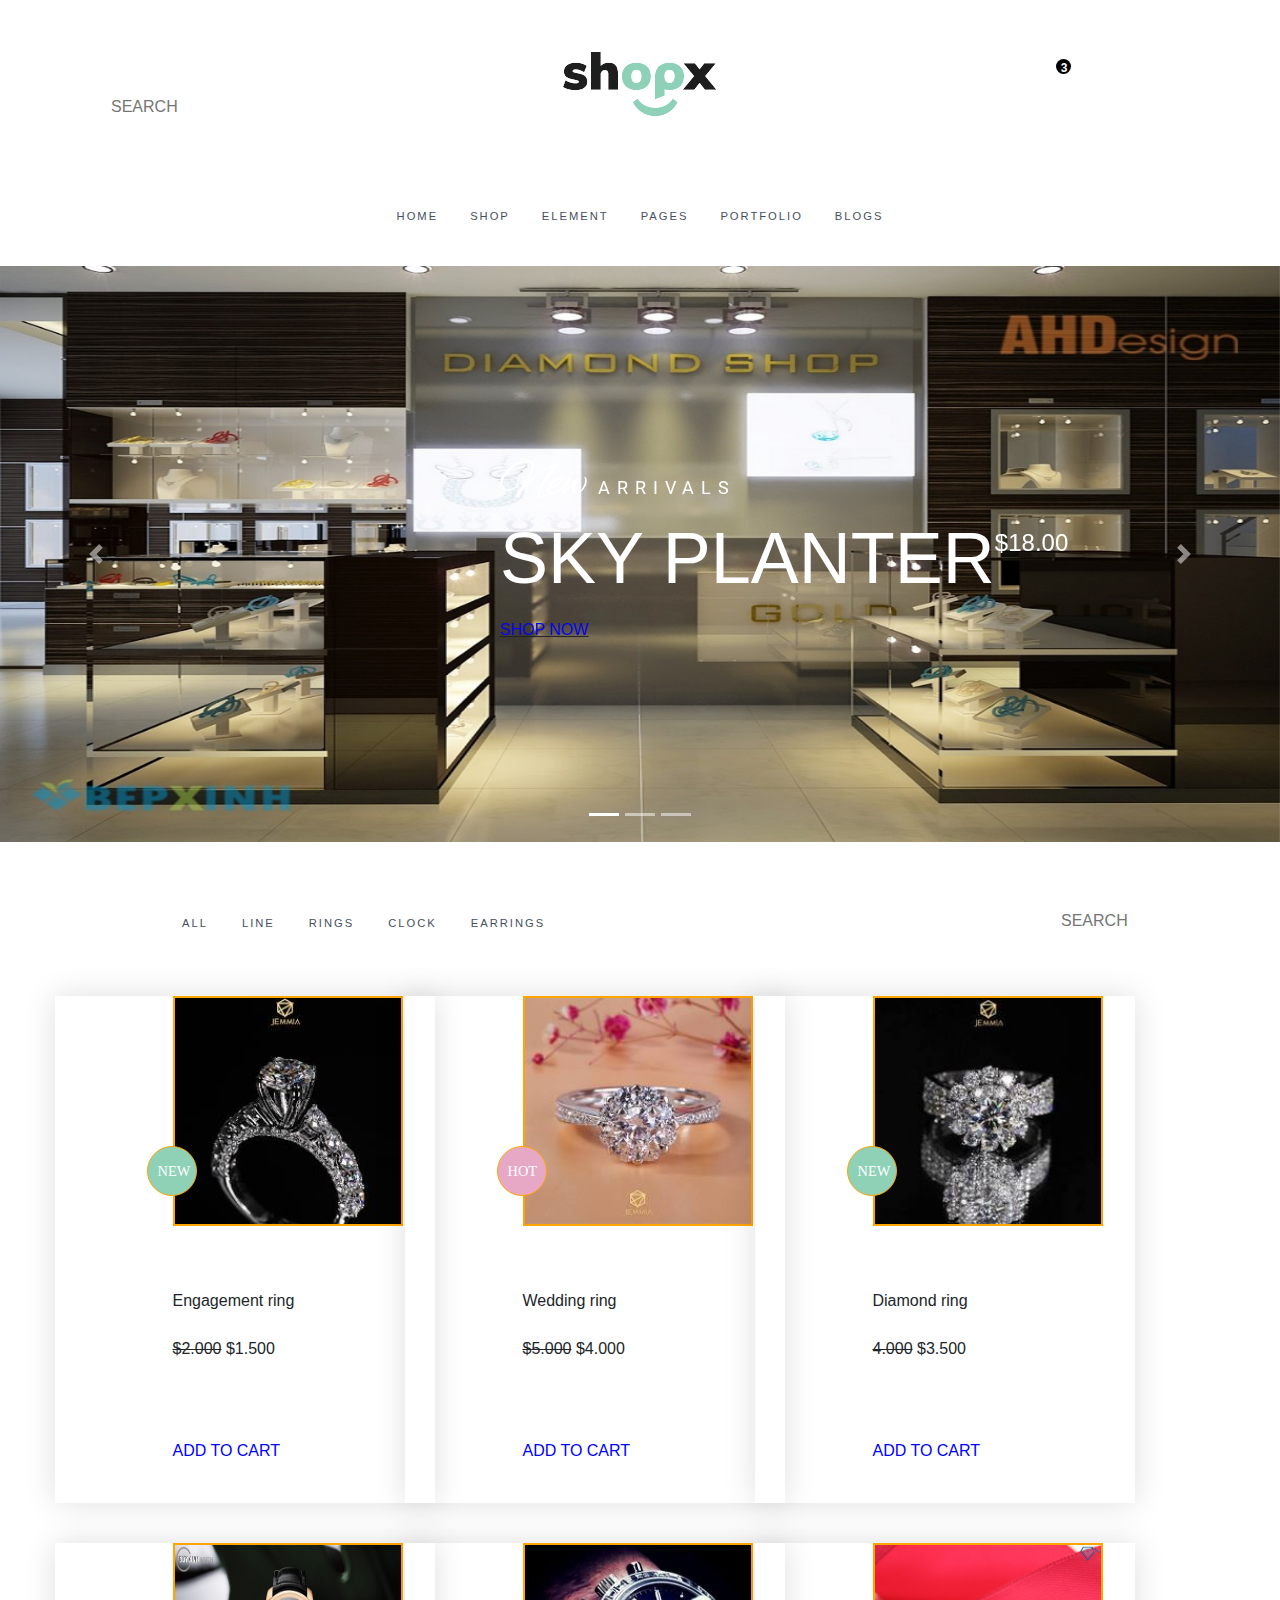
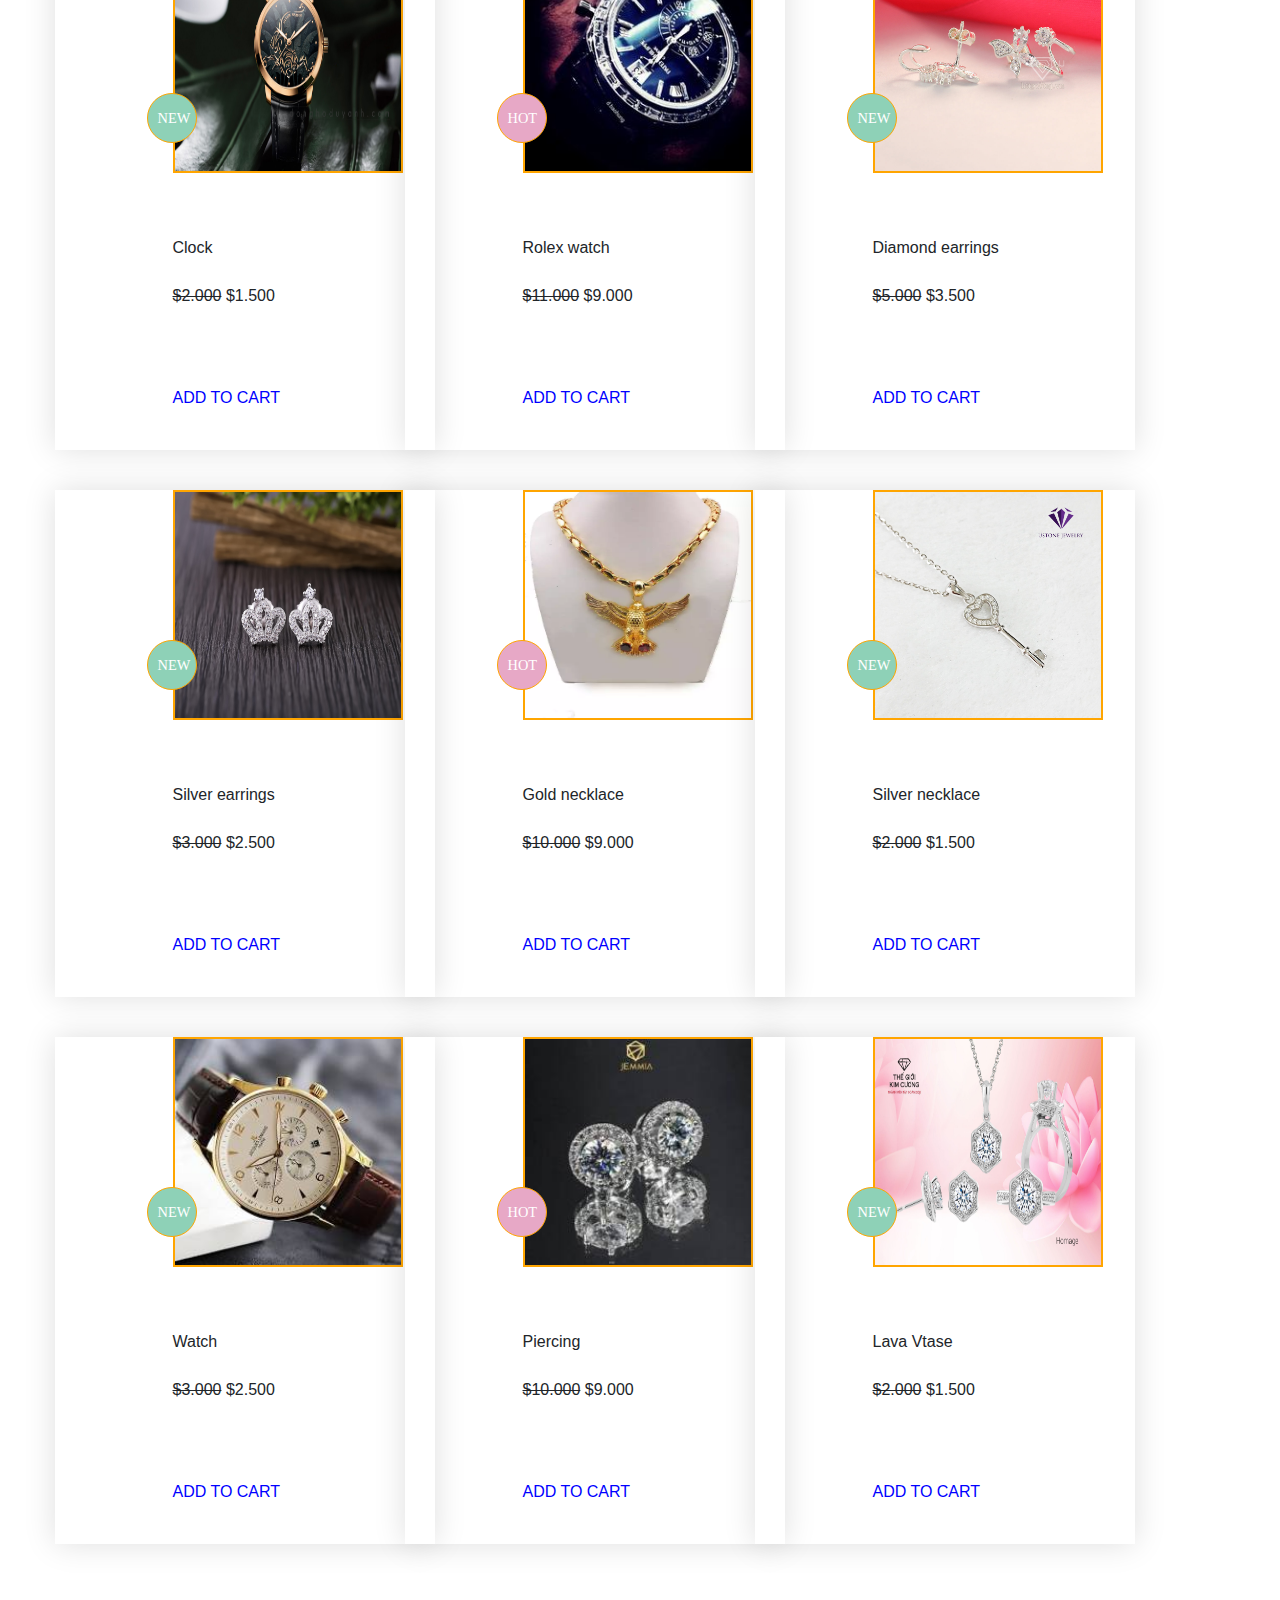
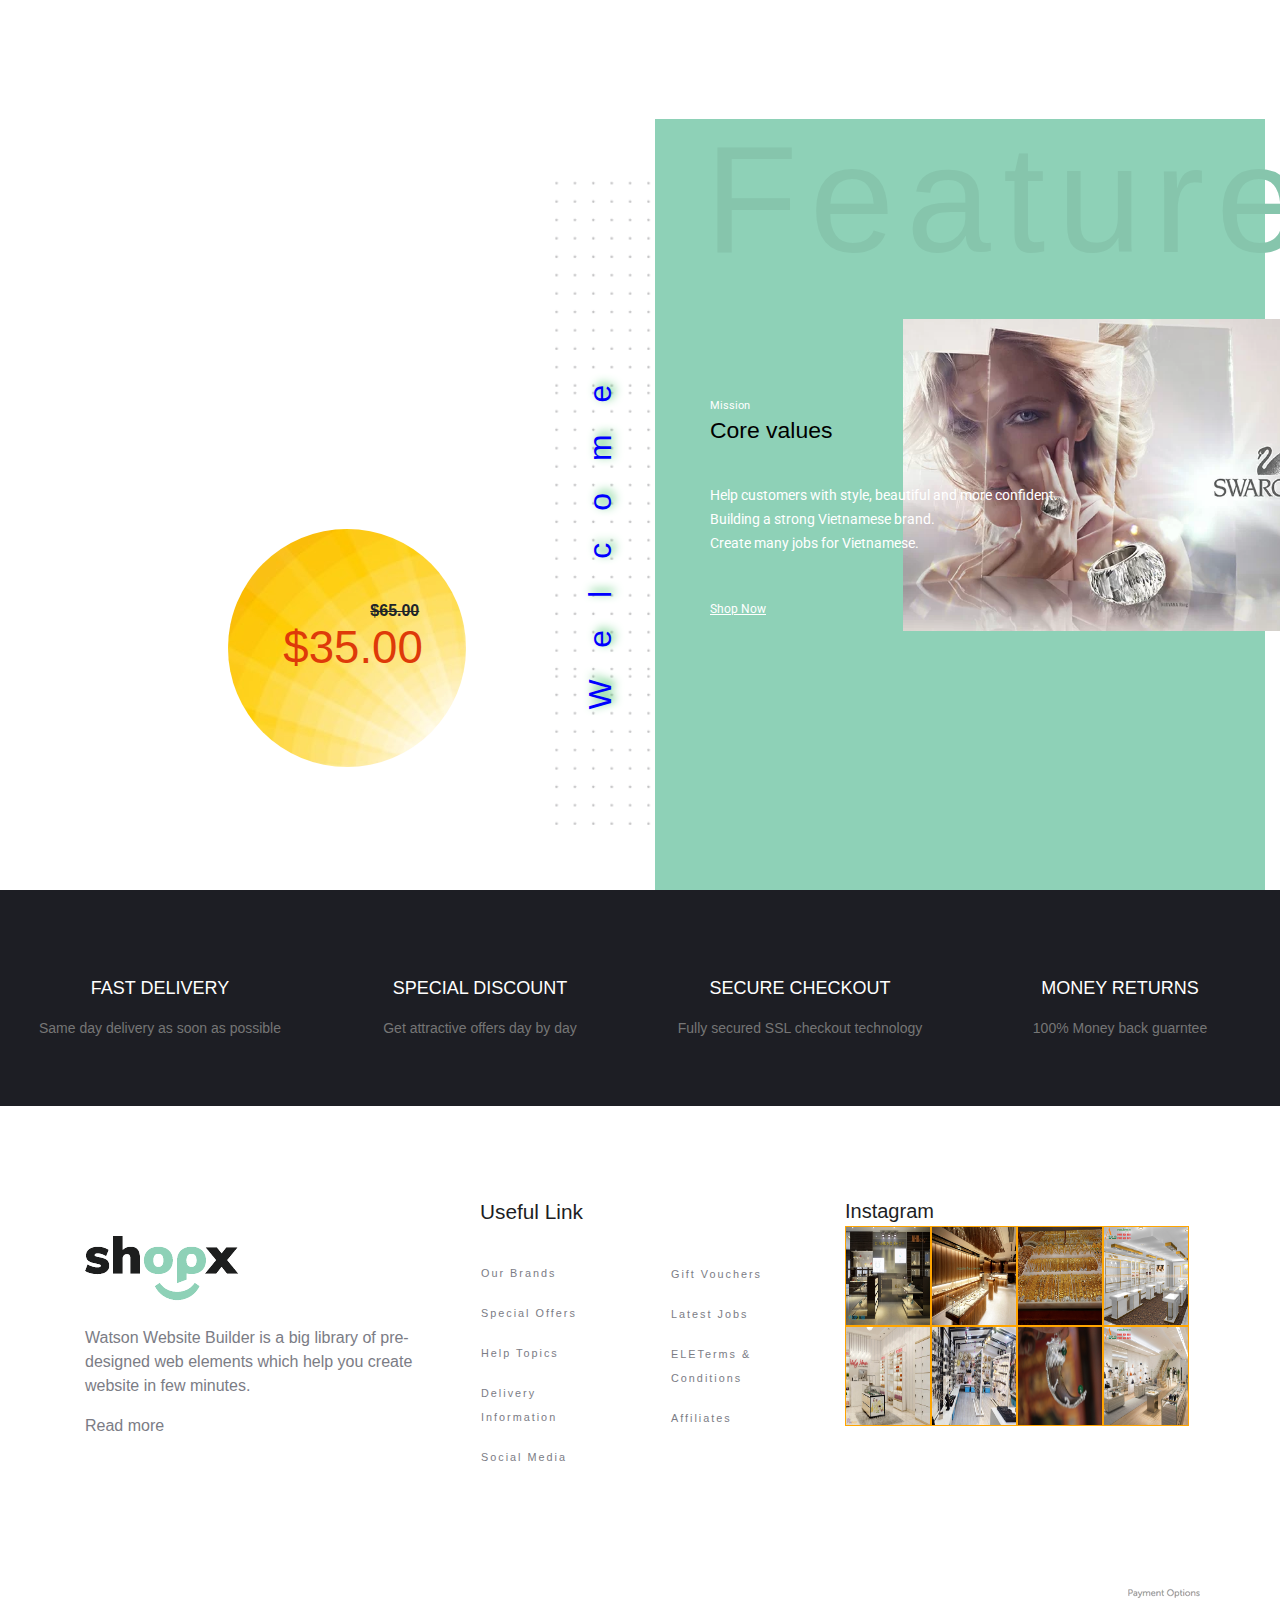
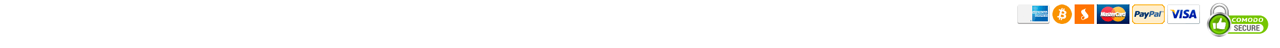
==== commit 1346b29f: "s" ====
--- a/shop/index.html
+++ b/shop/index.html
@@ -377,9 +377,9 @@
 											<div class="new-new"></div>
 											<span class="let">NEW</span>
 											<div class="abc">
-												<div>Watch</div>
-												<div class="usd">
-													<span><del>$3.000</del></span>  $2.500
+												<div>Clock</div>
+												<div class="usd">
+													<span><del>$2.000</del></span>  $1.500
 												</div>
 												<a class="user-link" href="#" title="cart">
 													<i class="fas fa-shopping-cart"></i>
@@ -429,9 +429,9 @@
 											<div class="hot-c"></div>
 											<span class="hot">HOT</span>
 											<div class="abc">
-												<div>Piercing</div>
-												<div class="usd">
-													<span><del>$10.000</del></span>  $9.000
+												<div>Rolex watch</div>
+												<div class="usd">
+													<span><del>$11.000</del></span>  $9.000
 												</div>
 												<a class="user-link" href="#" title="cart">
 													<i class="fas fa-shopping-cart"></i>
@@ -481,9 +481,9 @@
 											<div class="new-new"></div>
 											<span class="let">NEW</span>
 											<div class="abc">
-												<div>Lava Vtase</div>
-												<div class="usd">
-													<span><del>$2.000</del></span>  $1.500
+												<div>Diamond earrings</div>
+												<div class="usd">
+													<span><del>$5.000</del></span>  $3.500
 												</div>
 												<a class="user-link" href="#" title="cart">
 													<i class="fas fa-shopping-cart"></i>
@@ -535,7 +535,7 @@
 											<div class="new-new"></div>
 											<span class="let">NEW</span>
 											<div class="abc">
-												<div>Watch</div>
+												<div>Silver earrings</div>
 												<div class="usd">
 													<span><del>$3.000</del></span>  $2.500
 												</div>
@@ -587,7 +587,7 @@
 											<div class="hot-c"></div>
 											<span class="hot">HOT</span>
 											<div class="abc">
-												<div>Piercing</div>
+												<div>Gold necklace</div>
 												<div class="usd">
 													<span><del>$10.000</del></span>  $9.000
 												</div>
@@ -639,7 +639,7 @@
 											<div class="new-new"></div>
 											<span class="let">NEW</span>
 											<div class="abc">
-												<div>Lava Vtase</div>
+												<div>Silver necklace</div>
 												<div class="usd">
 													<span><del>$2.000</del></span>  $1.500
 												</div>
@@ -905,7 +905,7 @@
 											<div class="new-new"></div>
 											<span class="let">NEW</span>
 											<div class="abc">
-												<div>Lava Vtase</div>
+												<div>Silver necklace</div>
 												<div class="usd">
 													<span><del>$2.000</del></span>  $1.500
 												</div>
@@ -957,7 +957,7 @@
 											<div class="hot-c"></div>
 											<span class="hot">HOT</span>
 											<div class="abc">
-												<div>Piercing</div>
+												<div>Gold necklace</div>
 												<div class="usd">
 													<span><del>$10.000</del></span>  $9.000
 												</div>
@@ -1173,9 +1173,9 @@
 											<div class="hot-c"></div>
 											<span class="hot">HOT</span>
 											<div class="abc">
-												<div>Piercing</div>
-												<div class="usd">
-													<span><del>$10.000</del></span>  $9.000
+												<div>Rolex watch</div>
+												<div class="usd">
+													<span><del>$11.000</del></span>  $9.000
 												</div>
 												<a class="user-link" href="#" title="cart">
 													<i class="fas fa-shopping-cart"></i>
@@ -1225,9 +1225,9 @@
 											<div class="new-new"></div>
 											<span class="let">NEW</span>
 											<div class="abc">
-												<div>Watch</div>
-												<div class="usd">
-													<span><del>$3.000</del></span>  $2.500
+												<div>Clock</div>
+												<div class="usd">
+													<span><del>$2.000</del></span>  $1.500
 												</div>
 												<a class="user-link" href="#" title="cart">
 													<i class="fas fa-shopping-cart"></i>
@@ -1333,7 +1333,7 @@
 											<div class="new-new"></div>
 											<span class="let">NEW</span>
 											<div class="abc">
-												<div>Watch</div>
+												<div>Silver earrings</div>
 												<div class="usd">
 													<span><del>$3.000</del></span>  $2.500
 												</div>
@@ -1385,9 +1385,9 @@
 											<div class="new-new"></div>
 											<span class="let">NEW</span>
 											<div class="abc">
-												<div>Lava Vtase</div>
-												<div class="usd">
-													<span><del>$2.000</del></span>  $1.500
+												<div>Diamond earrings</div>
+												<div class="usd">
+													<span><del>$5.000</del></span>  $3.500
 												</div>
 												<a class="user-link" href="#" title="cart">
 													<i class="fas fa-shopping-cart"></i>
